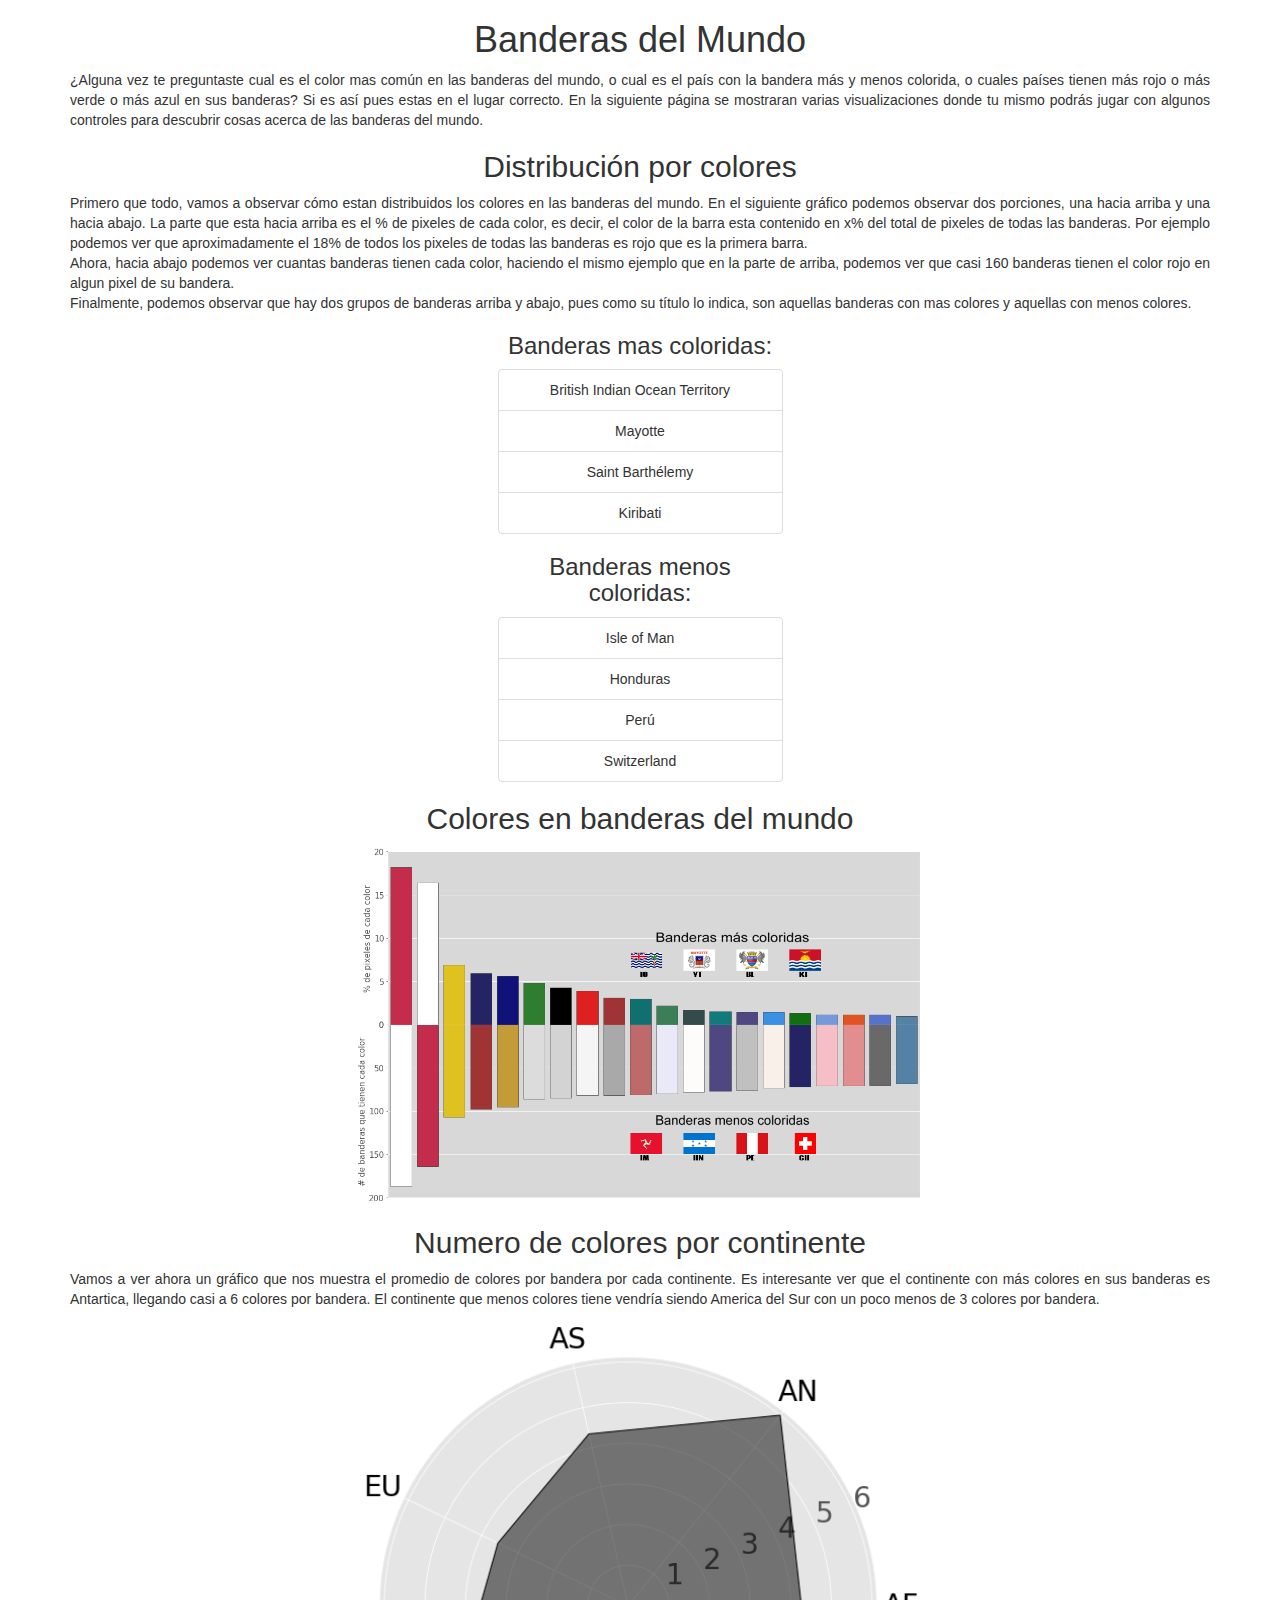
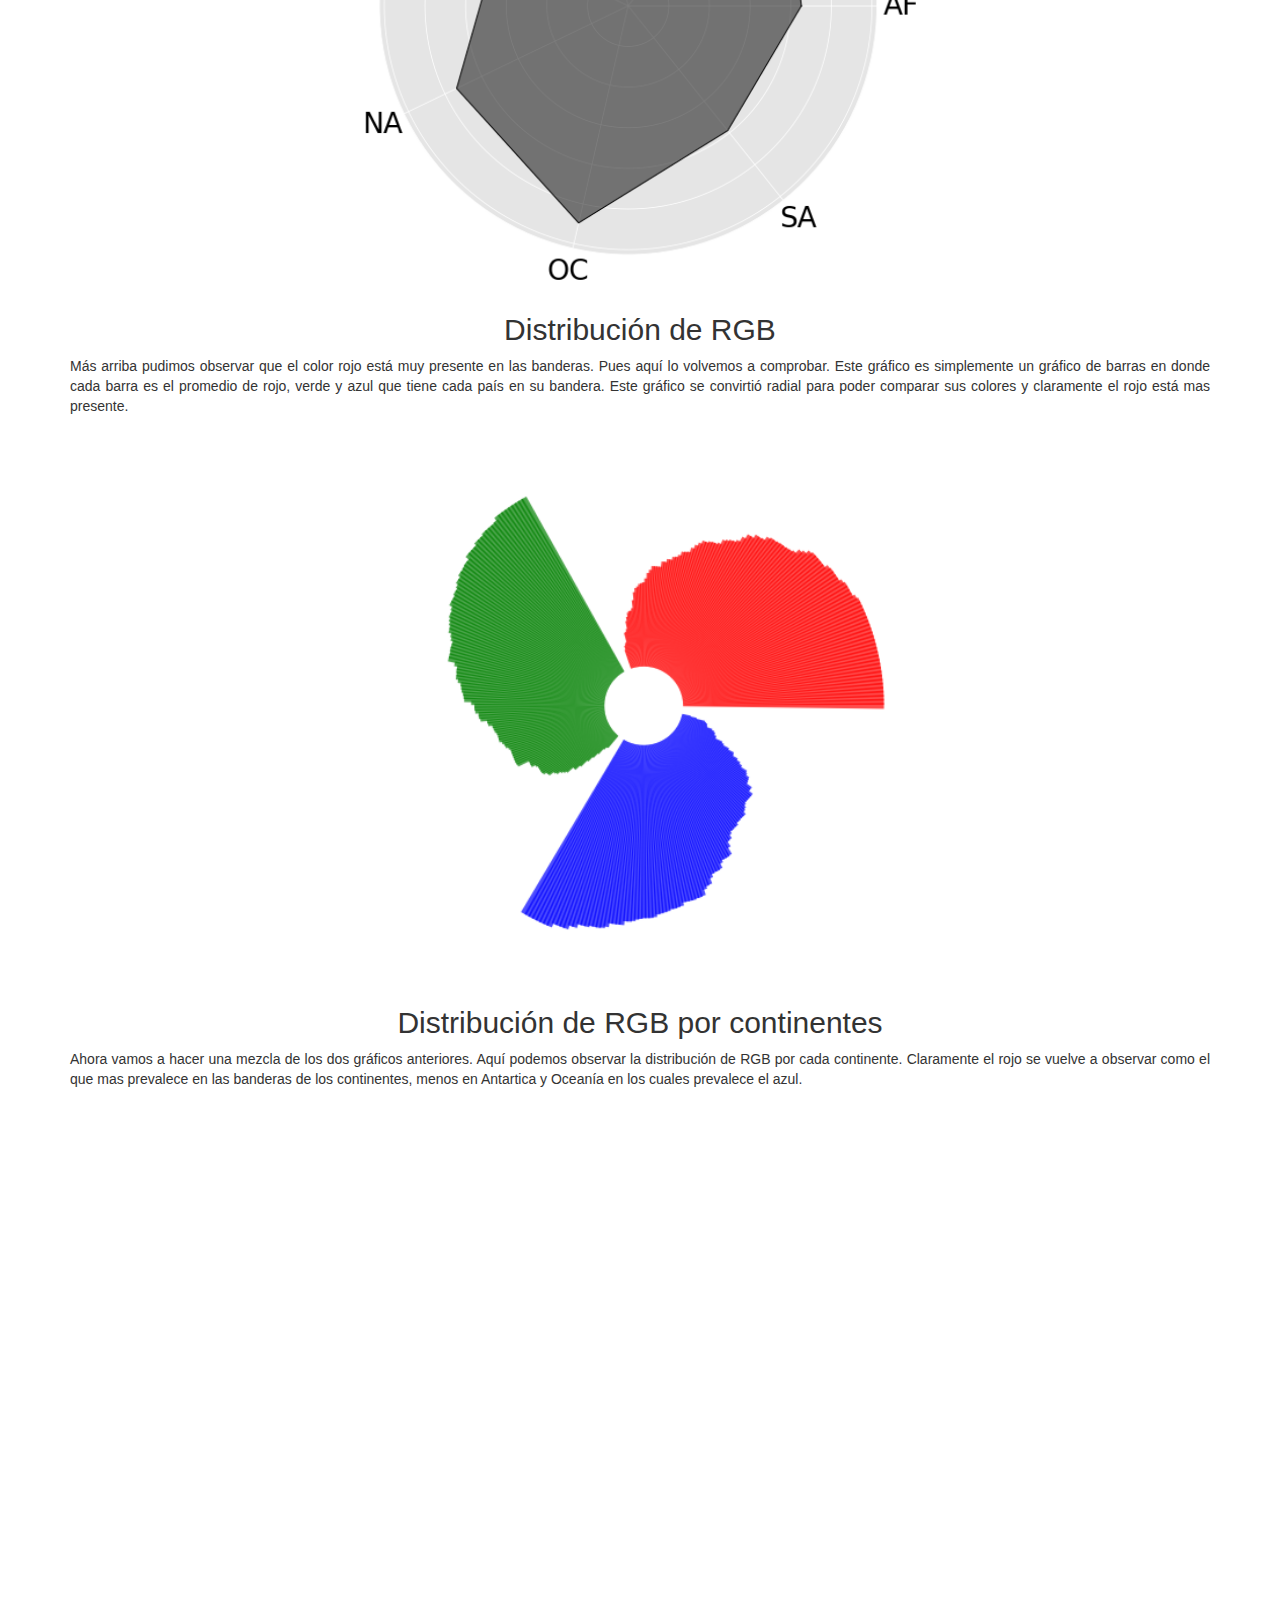
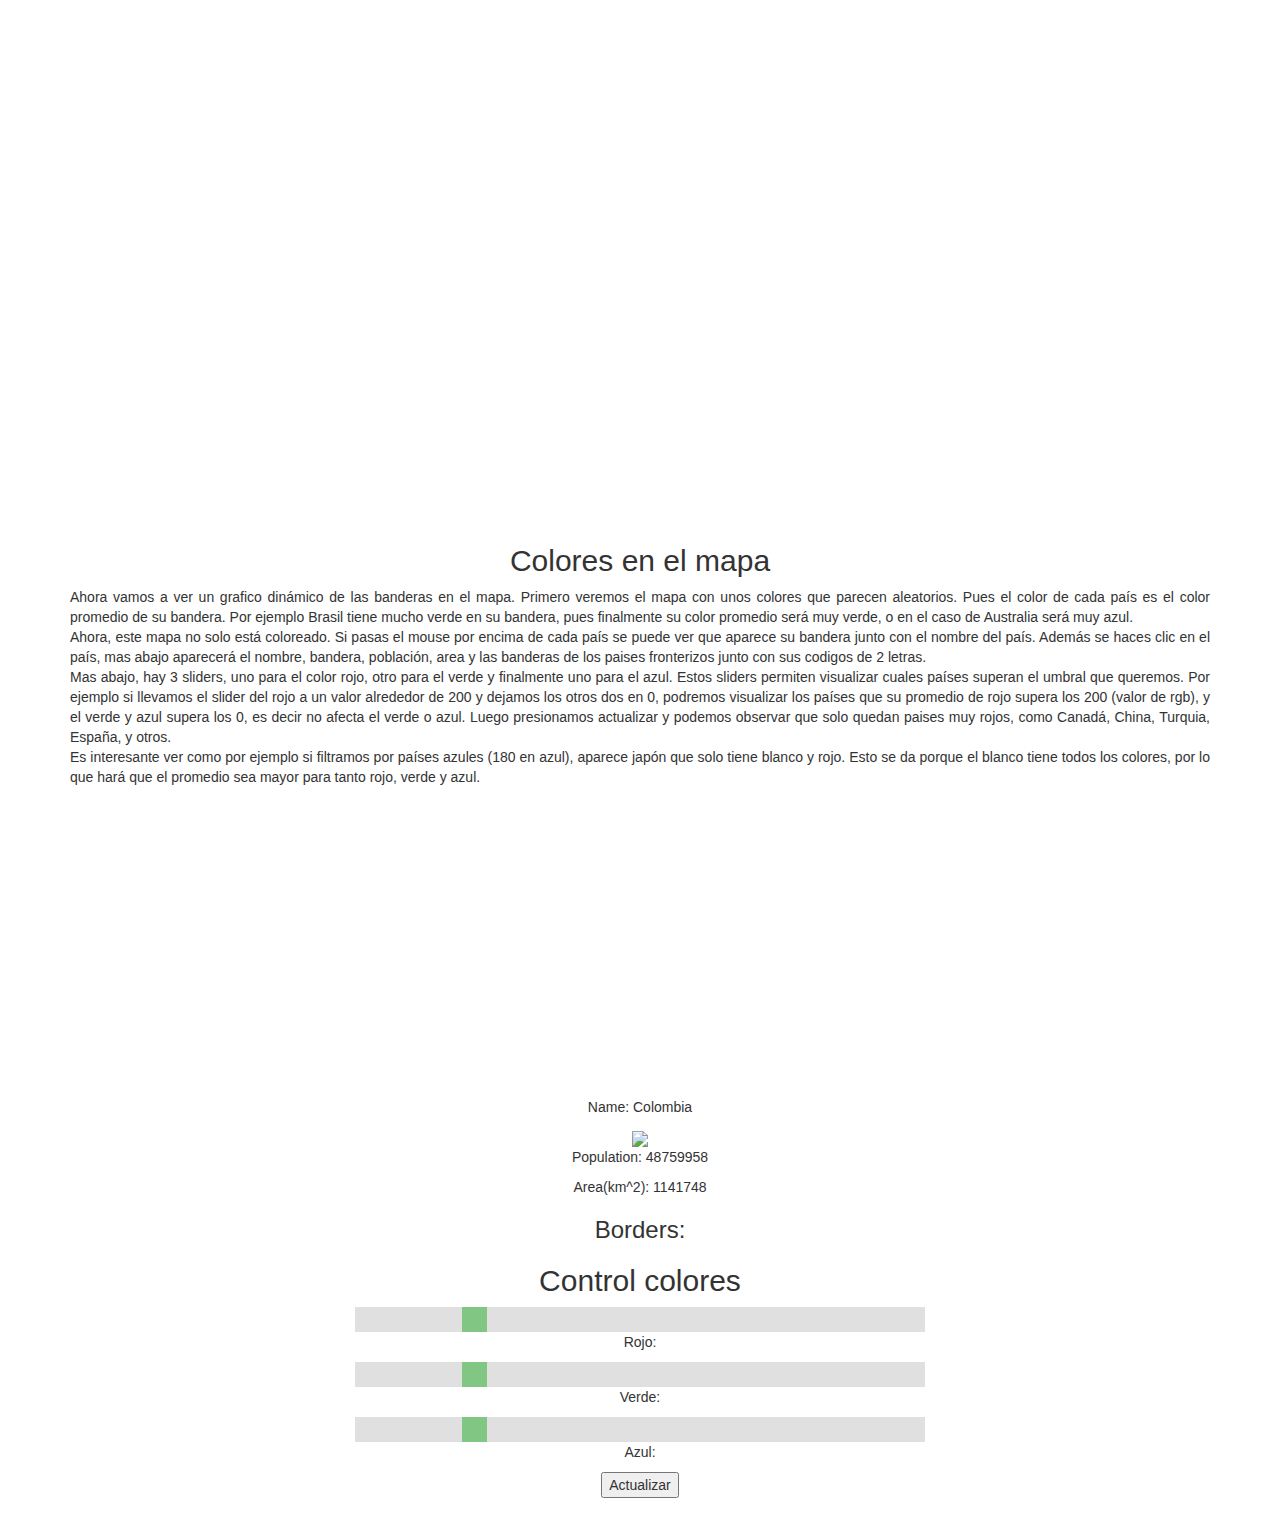
==== index.html @ 8ddcaa74 "prueba" ====
<!DOCTYPE html>
<html>
<head>
    <meta charset="utf-8" />
    <meta http-equiv="X-UA-Compatible" content="IE=edge">
    <title>flags</title>
    <meta name="viewport" content="width=device-width, initial-scale=1">

    <link rel="stylesheet" type="text/css" media="screen" href="css/main.css" />
    <script src="https://cdnjs.cloudflare.com/ajax/libs/Chart.js/2.4.0/Chart.js"></script>
    <script src="https://cdnjs.cloudflare.com/ajax/libs/d3/3.5.3/d3.min.js"></script>
    <script src="https://cdnjs.cloudflare.com/ajax/libs/topojson/1.6.9/topojson.min.js"></script>

    <link rel="stylesheet" href="https://maxcdn.bootstrapcdn.com/bootstrap/3.3.7/css/bootstrap.min.css">
    <script src="https://ajax.googleapis.com/ajax/libs/jquery/3.3.1/jquery.min.js"></script>
    <script src="https://maxcdn.bootstrapcdn.com/bootstrap/3.3.7/js/bootstrap.min.js"></script>

    <script type="text/javascript" src="src/datamaps.world.min.js"></script>
    <script type="text/javascript" src="src/flags_avg.js"></script>
    <script type="text/javascript" src="src/name_alpha2.js"></script>

</head>
<body>
    <div align = "center" class="container">

        <h1>Banderas del Mundo</h1>
        <p align="justify">¿Alguna vez te preguntaste cual es el color mas común en las banderas del mundo, o cual 
            es el país con la bandera más y menos colorida, o cuales países tienen más rojo o más 
            verde o más azul en sus banderas? Si es así pues estas en el lugar correcto. En la 
            siguiente página se mostraran varias visualizaciones donde tu mismo podrás jugar con
            algunos controles para descubrir cosas acerca de las banderas del mundo.
        </p>
        <h2>Distribución por colores</h2>
        <p align="justify">Primero que todo, vamos a observar cómo estan distribuidos los colores
            en las banderas del mundo. En el siguiente gráfico podemos observar dos porciones, una 
            hacia arriba y una hacia abajo. La parte que esta hacia arriba es el % de pixeles de 
            cada color, es decir, el color de la barra esta contenido en x% del total de pixeles de
            todas las banderas. Por ejemplo podemos ver que aproximadamente el 18% de todos los
            pixeles de todas las banderas es rojo que es la primera barra.<br>
            Ahora, hacia abajo podemos ver cuantas banderas tienen cada color, haciendo el mismo 
            ejemplo que en la parte de arriba, podemos ver que casi 160 banderas tienen el color
            rojo en algun pixel de su bandera.
            <br>
            Finalmente, podemos observar que hay dos grupos de banderas arriba y abajo, pues como su
            título lo indica, son aquellas banderas con mas colores y aquellas con menos colores.
        </p>

        <div style="width: 25%; margin-left: auto; margin-right: auto;">
            <h3>Banderas mas coloridas:</h3>
            <ul class="list-group">
                <li class="list-group-item">British Indian Ocean Territory</li>
                <li class="list-group-item"> Mayotte</li>
                <li class="list-group-item">Saint Barthélemy</li>
                <li class="list-group-item">Kiribati</li>
            </ul>  
    
            <h3>Banderas menos coloridas:</h3>
            <ul class="list-group">
                <li class="list-group-item">Isle of Man</li>
                <li class="list-group-item">Honduras</li>
                <li class="list-group-item">Perú</li>
                <li class="list-group-item">Switzerland</li>
            </ul> 
        </div>


        <h2>Colores en banderas del mundo</h2>
        <img src = "img/flags_plot.png"  width=50%><br>

        <h2>Numero de colores por continente</h2>
        <p align="justify">
            Vamos a ver ahora un gráfico que nos muestra el promedio de colores por bandera por
            cada continente. Es interesante ver que el continente con más colores en sus banderas
            es Antartica, llegando casi a 6 colores por bandera. El continente que menos colores
            tiene vendría siendo America del Sur con un poco menos de 3 colores por bandera.
        </p>

        <img src = "img/continent_ncolors.png" width=50%><br>

        <h2>Distribución de RGB</h2>
        <p align="justify">
            Más arriba pudimos observar que el color rojo está muy presente en las banderas. Pues 
            aquí lo volvemos a comprobar. Este gráfico es simplemente un gráfico de barras en donde
            cada barra es el promedio de rojo, verde y azul que tiene cada país en su bandera. Este 
            gráfico se convirtió radial para poder comparar sus colores y claramente el rojo está 
            mas presente.
        </p>

        <img src = "img/rgb_dist.png"  width=50%>

        <h2>Distribución de RGB por continentes</h2>
        <p align="justify">
            Ahora vamos a hacer una mezcla de los dos gráficos anteriores. Aquí podemos observar 
            la distribución de RGB por cada continente. Claramente el rojo se vuelve a observar como
            el que mas prevalece en las banderas de los continentes, menos en Antartica y Oceanía 
            en los cuales prevalece el azul.
        </p>

        <br>


        <div id="figura" style="width:100%;">
                <canvas id="canvas1" width="1000" height="1000"></canvas>
        </div>


        <h2>Colores en el mapa</h2>
        <p align="justify">Ahora vamos a ver un grafico dinámico de las banderas en el mapa.
            Primero veremos el mapa con unos colores que parecen aleatorios. Pues el color de cada
            país es el color promedio de su bandera. Por ejemplo Brasil tiene mucho verde en su 
            bandera, pues finalmente su color promedio será muy verde, o en el caso de Australia 
            será muy azul.<br>
            Ahora, este mapa no solo está coloreado. Si pasas el mouse por encima de cada país se
            puede ver que aparece su bandera junto con el nombre del país. Además se haces clic en
            el país, mas abajo aparecerá el nombre, bandera, población, area y las banderas de los
            paises fronterizos junto con sus codigos de 2 letras.<br>
            Mas abajo, hay 3 sliders, uno para el color rojo, otro para el verde y finalmente uno 
            para el azul. Estos sliders permiten visualizar cuales países superan el umbral que 
            queremos. Por ejemplo si llevamos el slider del rojo a un valor alrededor de 200 y 
            dejamos los otros dos en 0, podremos visualizar los países que su promedio de rojo 
            supera los 200 (valor de rgb), y el verde y azul supera los 0, es decir no afecta el 
            verde o azul. Luego presionamos actualizar y podemos observar que solo quedan paises
            muy rojos, como Canadá, China, Turquia, España, y otros.<br>
            Es interesante ver como por ejemplo si filtramos por países azules (180 en azul), 
            aparece japón que solo tiene blanco y rojo. Esto se da porque el blanco tiene todos los
            colores, por lo que hará que el promedio sea mayor para tanto rojo, verde y azul.
        </p>

        <div id="container" style="position: relative;width: 500px; height: 300px;"></div>
        <p id="p_name">Name: Colombia</p>
        <img id = "bandera" src="https://www.countryflags.io/co/shiny/64.png">
        <p id="pop">Population: 48759958</p>
        <p id="p_ar">Area(km^2): 1141748</p>
        <h3>Borders: </h3>
        <div id="borders"></div>

        <h2>Control colores</h2>
        <div class="slidecontainer">
            <input type="range" min="0" max="255" value="50" class="slider" id="slider_red">
            <p>Rojo: <span id="p_red"></span></p>

            <input type="range" min="0" max="255" value="50" class="slider" id="slider_green">
            <p>Verde: <span id="p_green"></span></p>

            <input type="range" min="0" max="255" value="50" class="slider" id="slider_blue">
            <p>Azul: <span id="p_blue"></span></p>
        </div>
        <button type="button" onclick="update_map()">Actualizar</button>


    </div>




    
    <br>

    <script src="js/main.js"></script>  
</body>
</html>
---- css/main.css ----
.slidecontainer {
    width: 50%;
  }
  
  .slider {
    -webkit-appearance: none;
    width: 100%;
    height: 25px;
    background: #d3d3d3;
    outline: none;
    opacity: 0.7;
    -webkit-transition: .2s;
    transition: opacity .2s;
  }
  
  .slider:hover {
    opacity: 1;
  }
  
  .slider::-webkit-slider-thumb {
    -webkit-appearance: none;
    appearance: none;
    width: 25px;
    height: 25px;
    background: #4CAF50;
    cursor: pointer;
  }
  
  .slider::-moz-range-thumb {
    width: 25px;
    height: 25px;
    background: #4CAF50;
    cursor: pointer;
  }
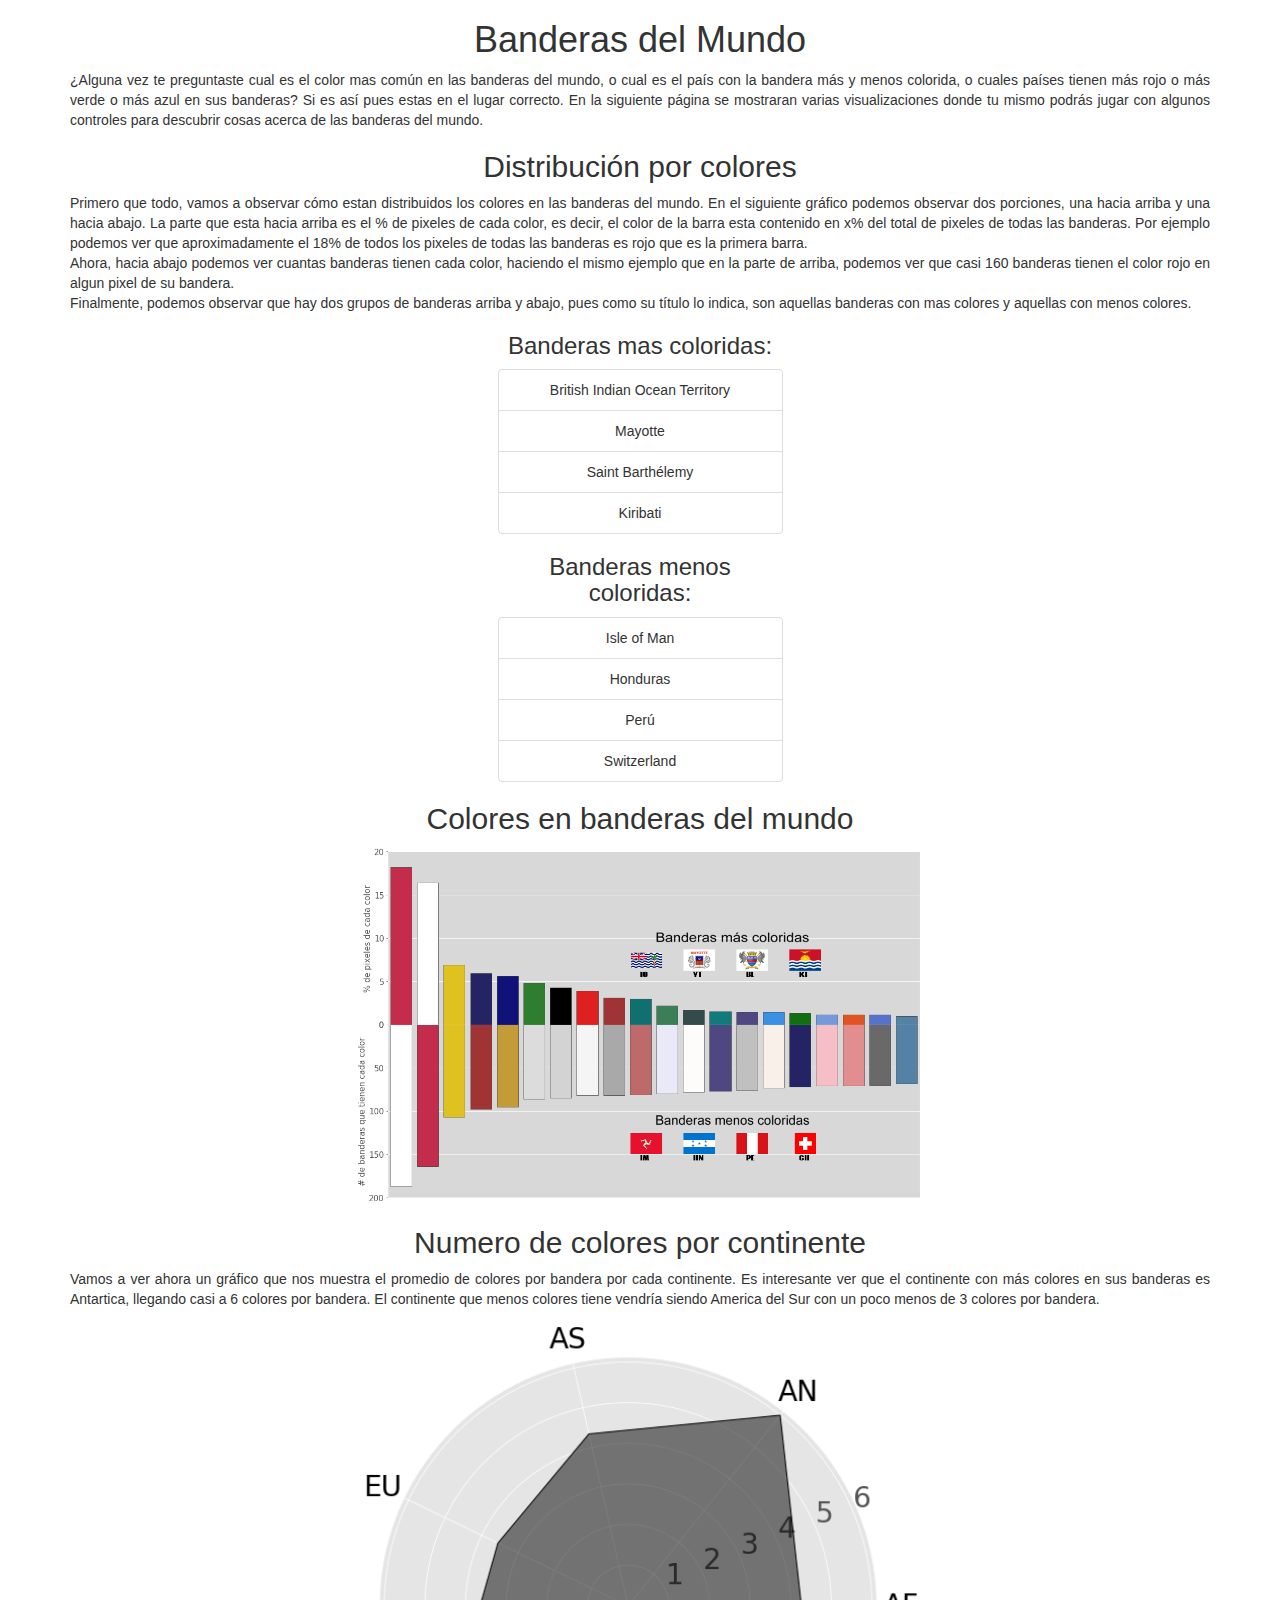
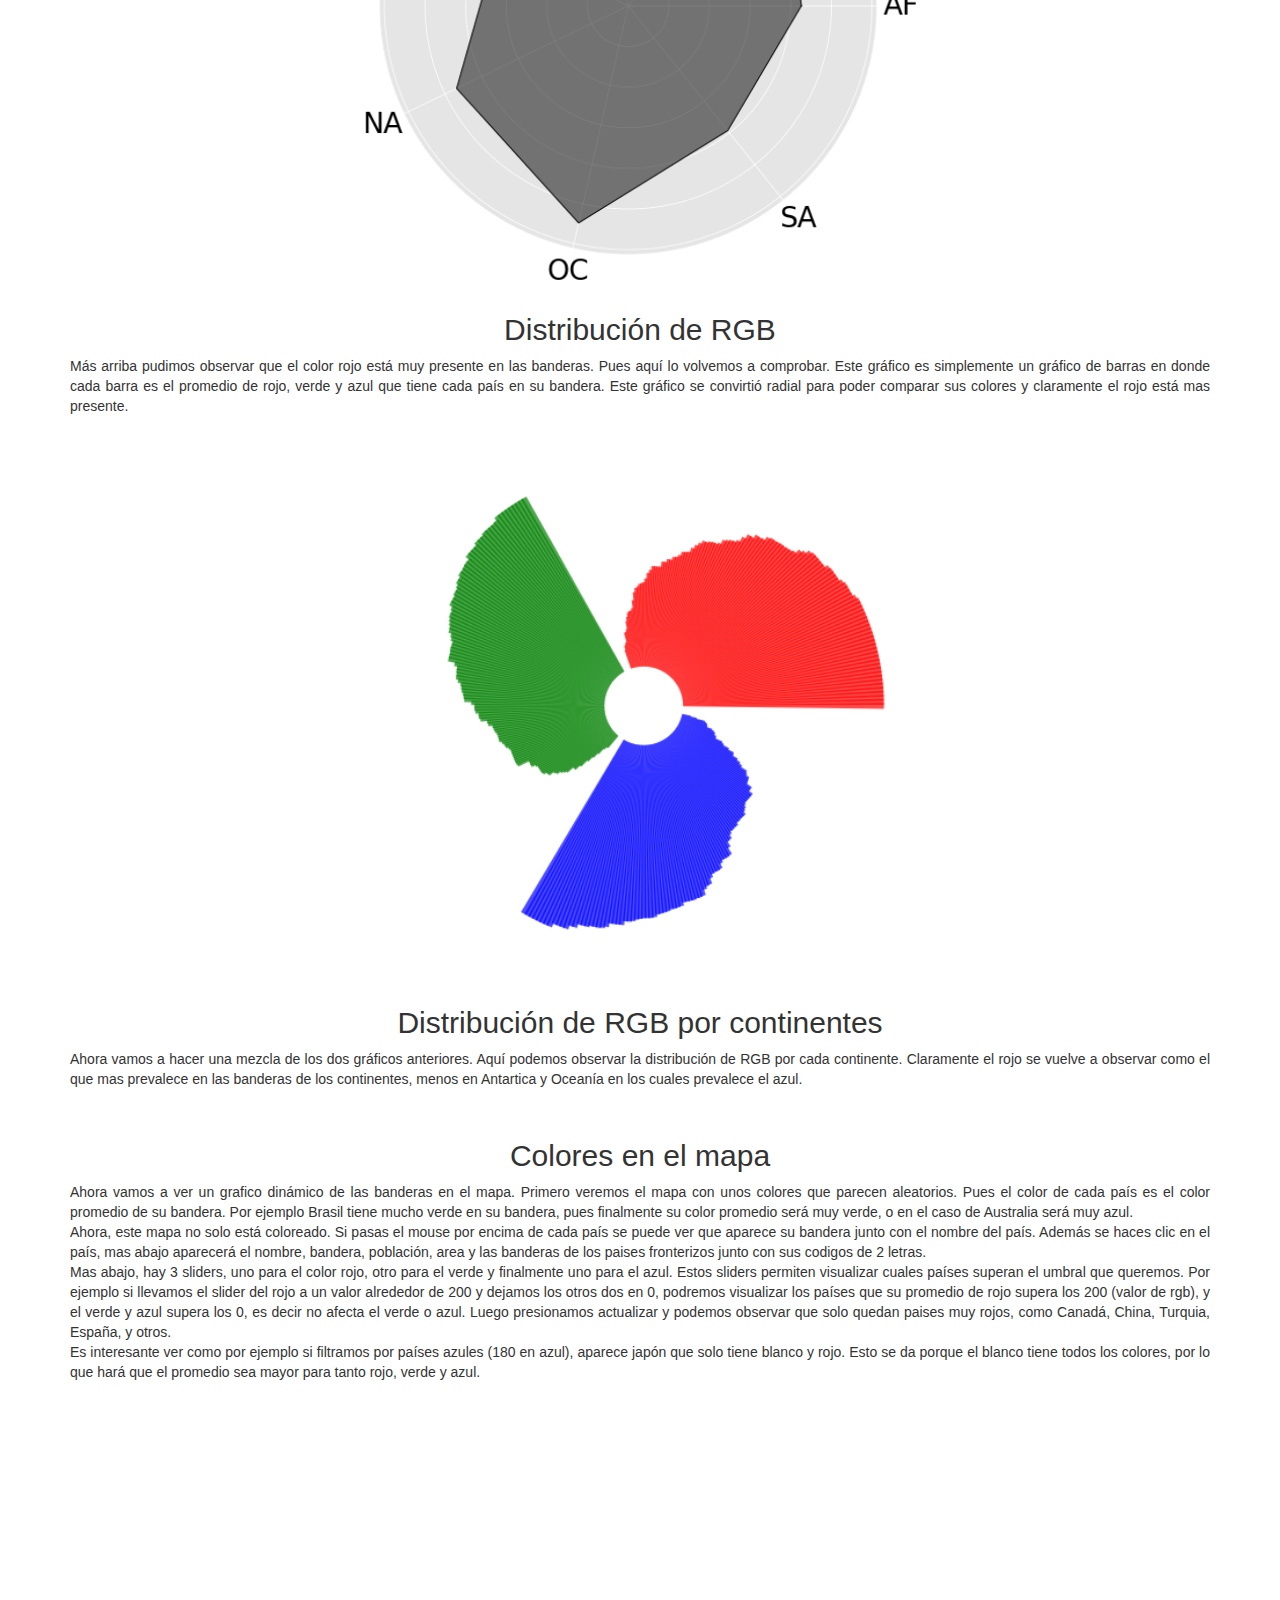
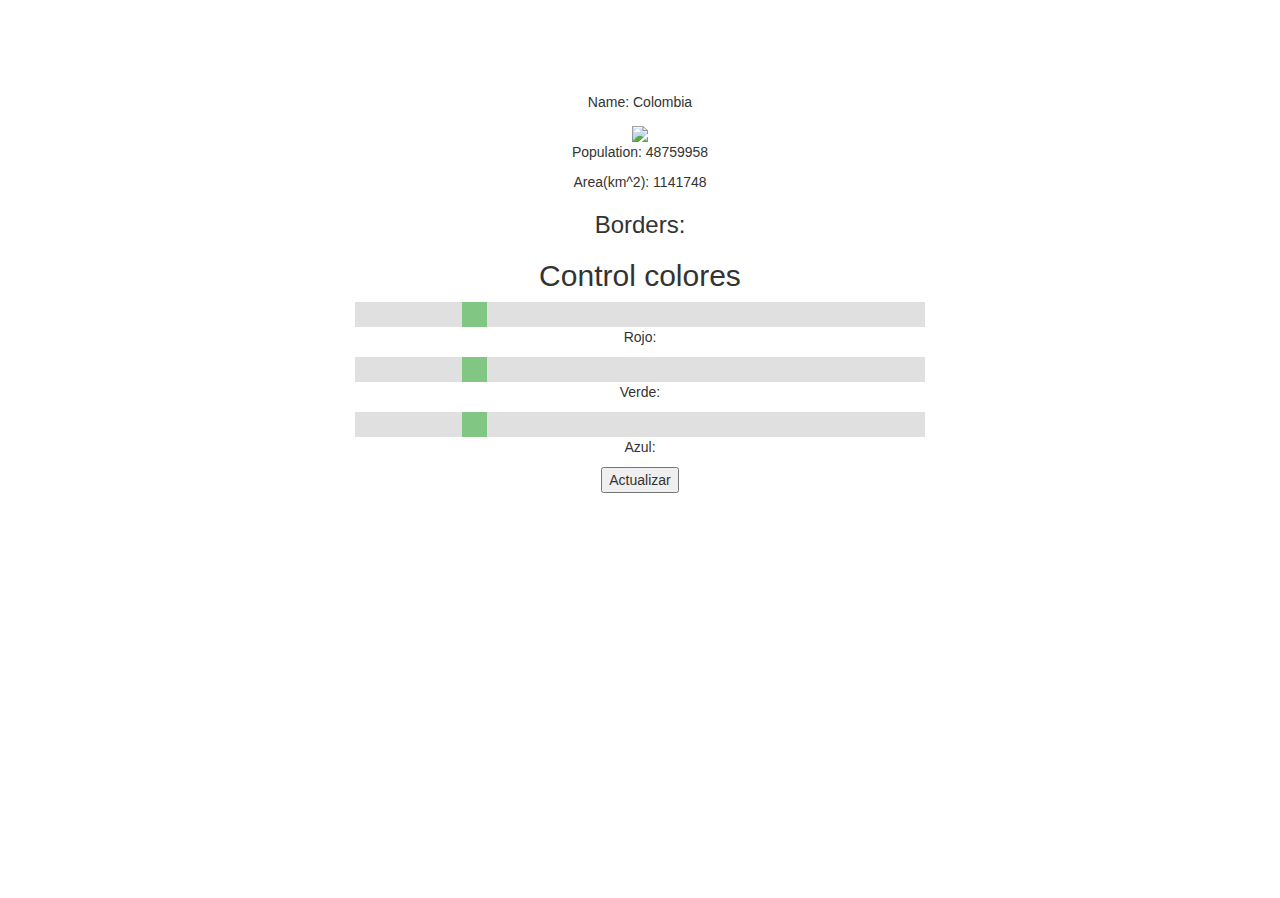
==== commit c5d7feb4: "prueba" ====
--- a/index.html
+++ b/index.html
@@ -99,9 +99,7 @@
         <br>
 
 
-        <div id="figura" style="width:100%;">
-                <canvas id="canvas1" width="1000" height="1000"></canvas>
-        </div>
+
 
 
         <h2>Colores en el mapa</h2>
@@ -151,10 +149,12 @@
     </div>
 
 
-
+    <div id='figure' style="width:70%;">
+            <canvas id="canvas1" width="400" height="400"></canvas>
+    </div>
 
     
-    <br>
+
 
     <script src="js/main.js"></script>  
 </body>
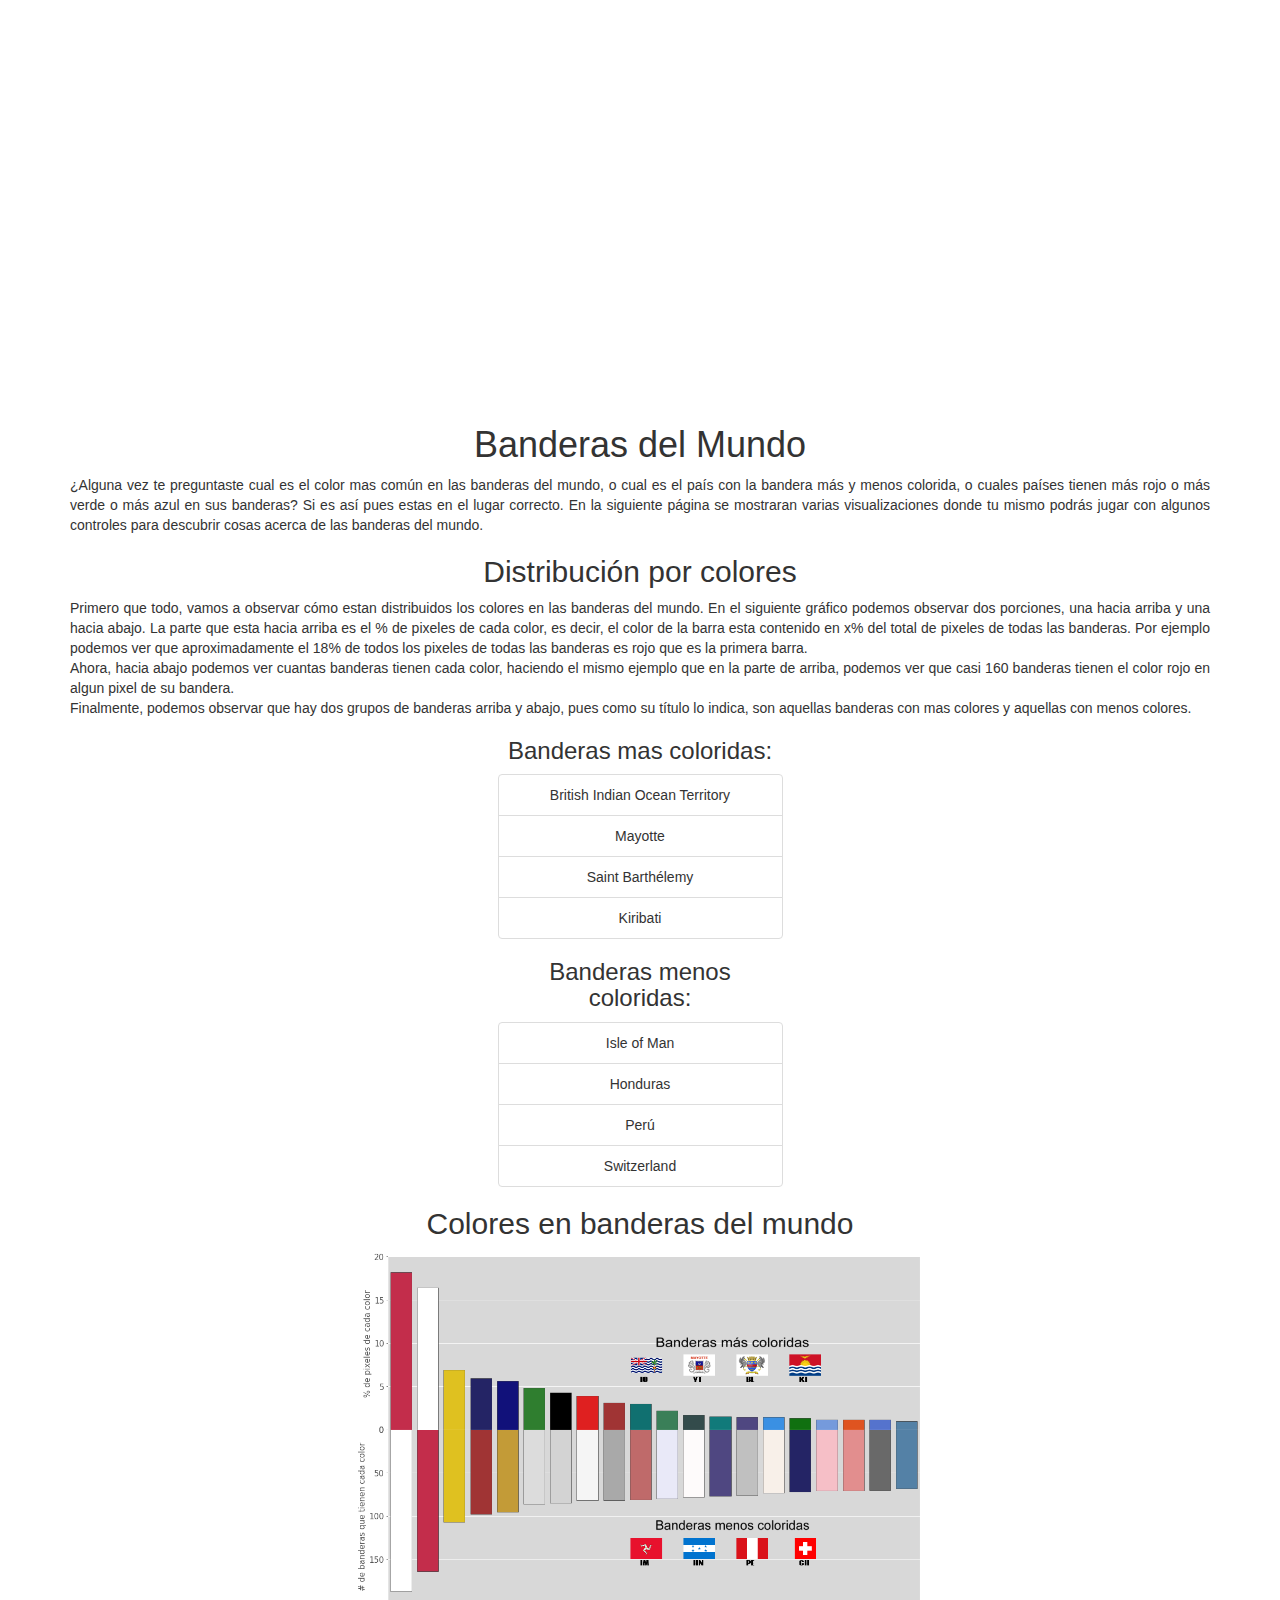
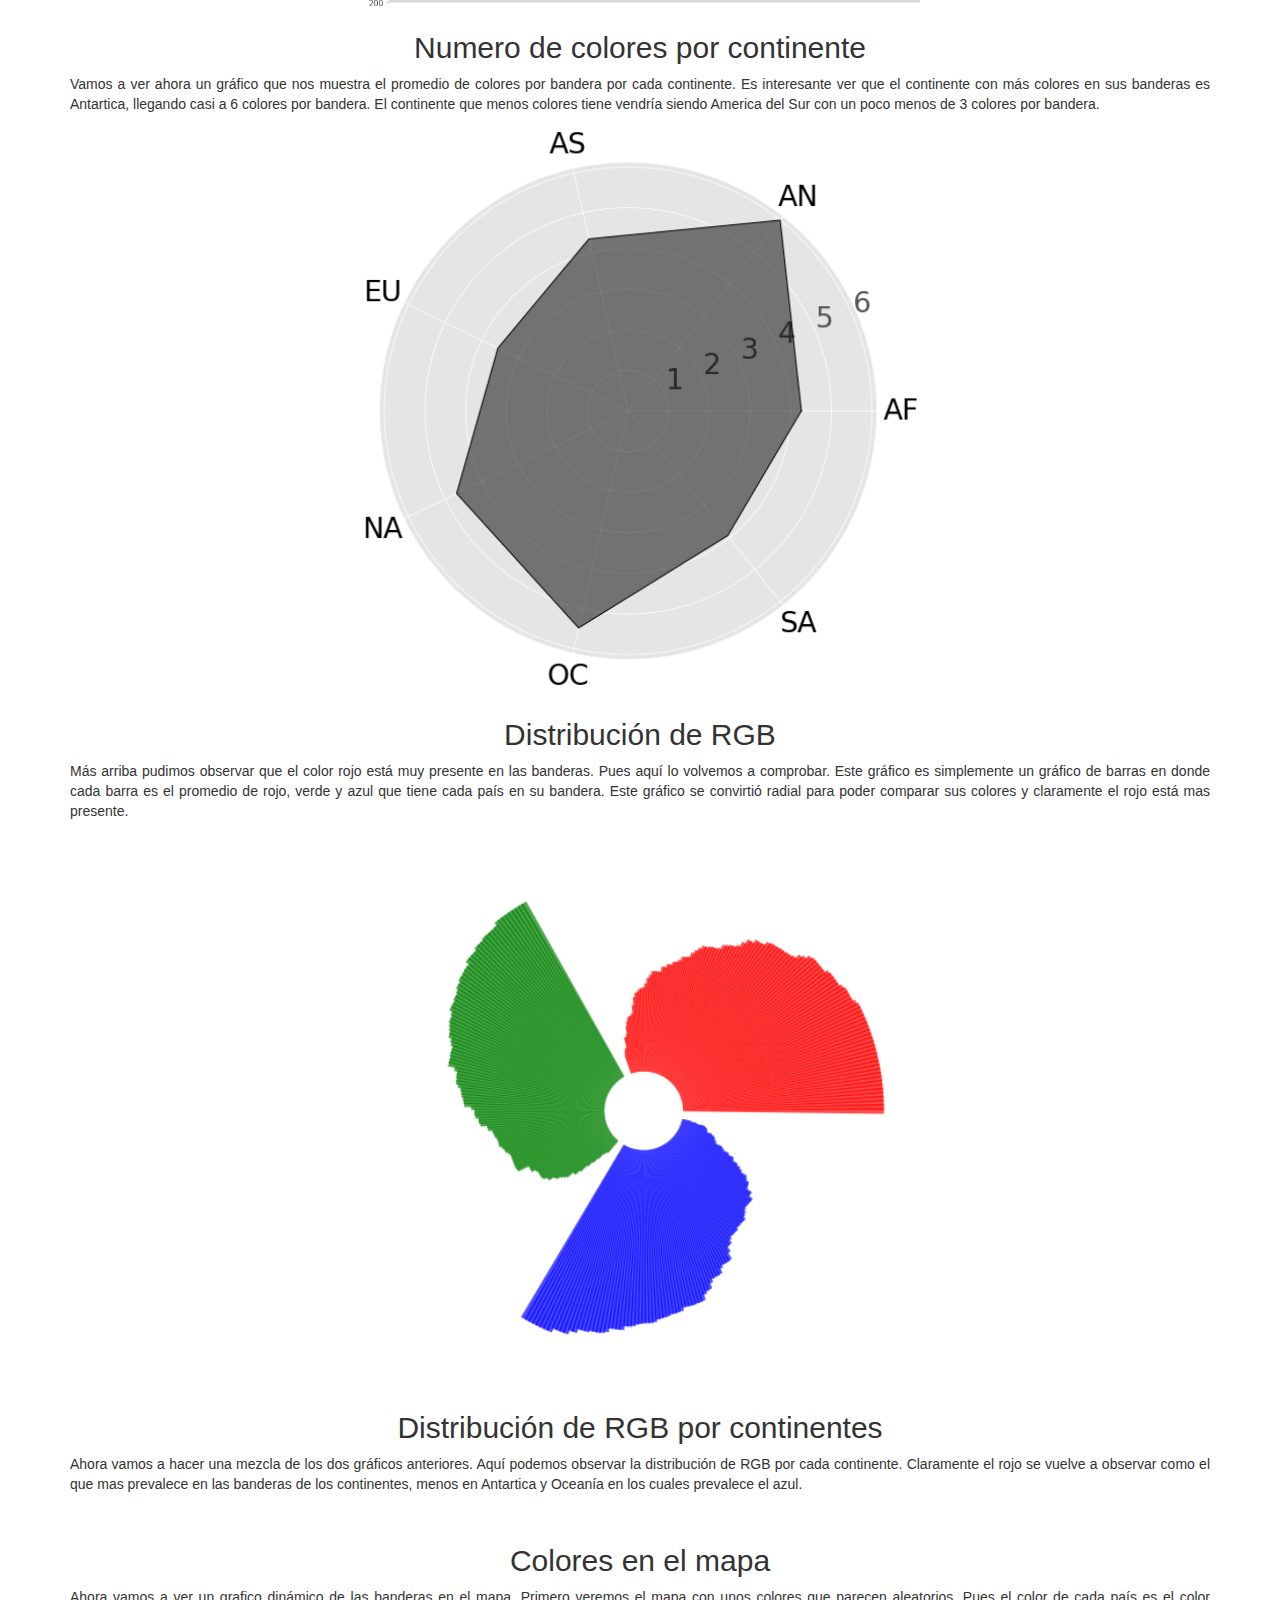
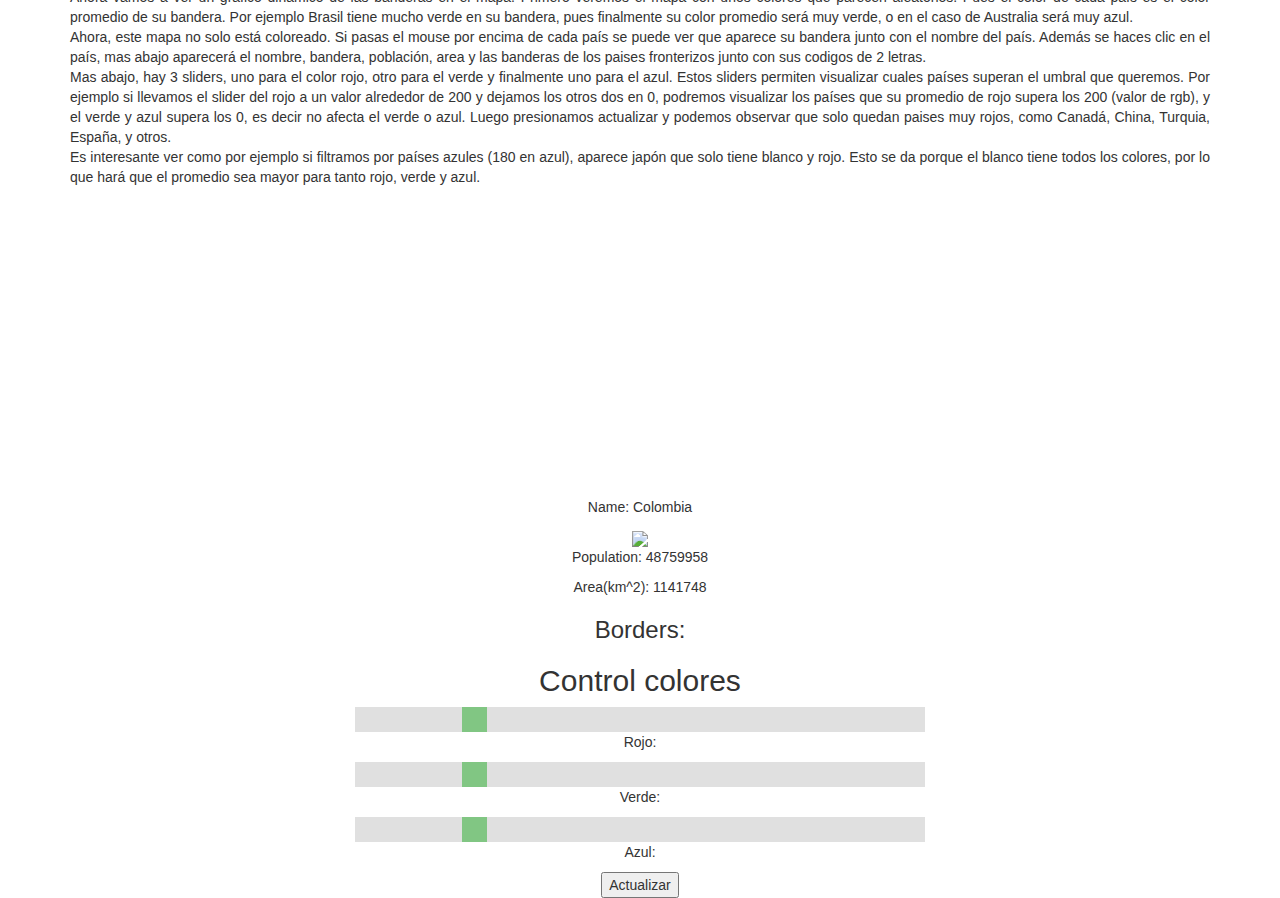
==== commit f3d0b2bd: "prueba" ====
--- a/index.html
+++ b/index.html
@@ -21,6 +21,11 @@
 
 </head>
 <body>
+
+    <div id='figure' style="width:70%;">
+            <canvas id="canvas1" width="400" height="400"></canvas>
+    </div>
+
     <div align = "center" class="container">
 
         <h1>Banderas del Mundo</h1>
@@ -149,9 +154,7 @@
     </div>
 
 
-    <div id='figure' style="width:70%;">
-            <canvas id="canvas1" width="400" height="400"></canvas>
-    </div>
+
 
     
 
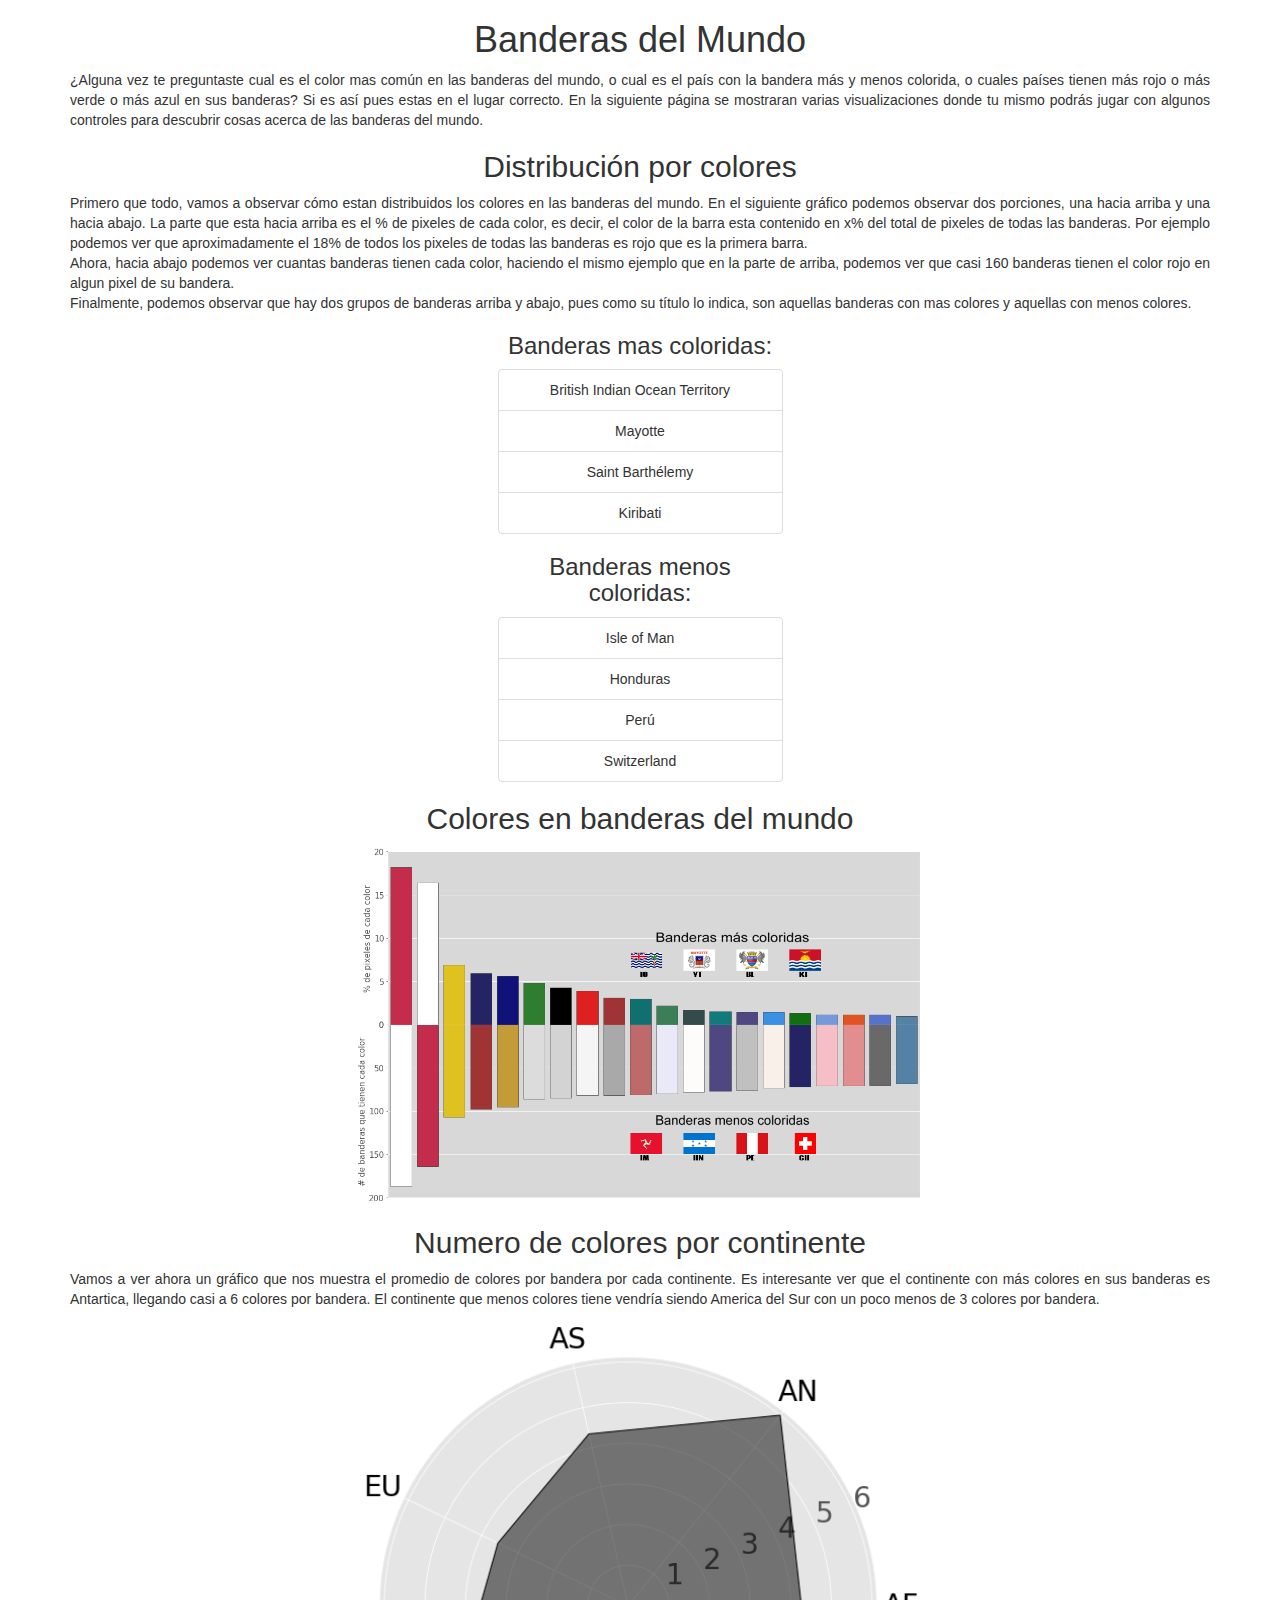
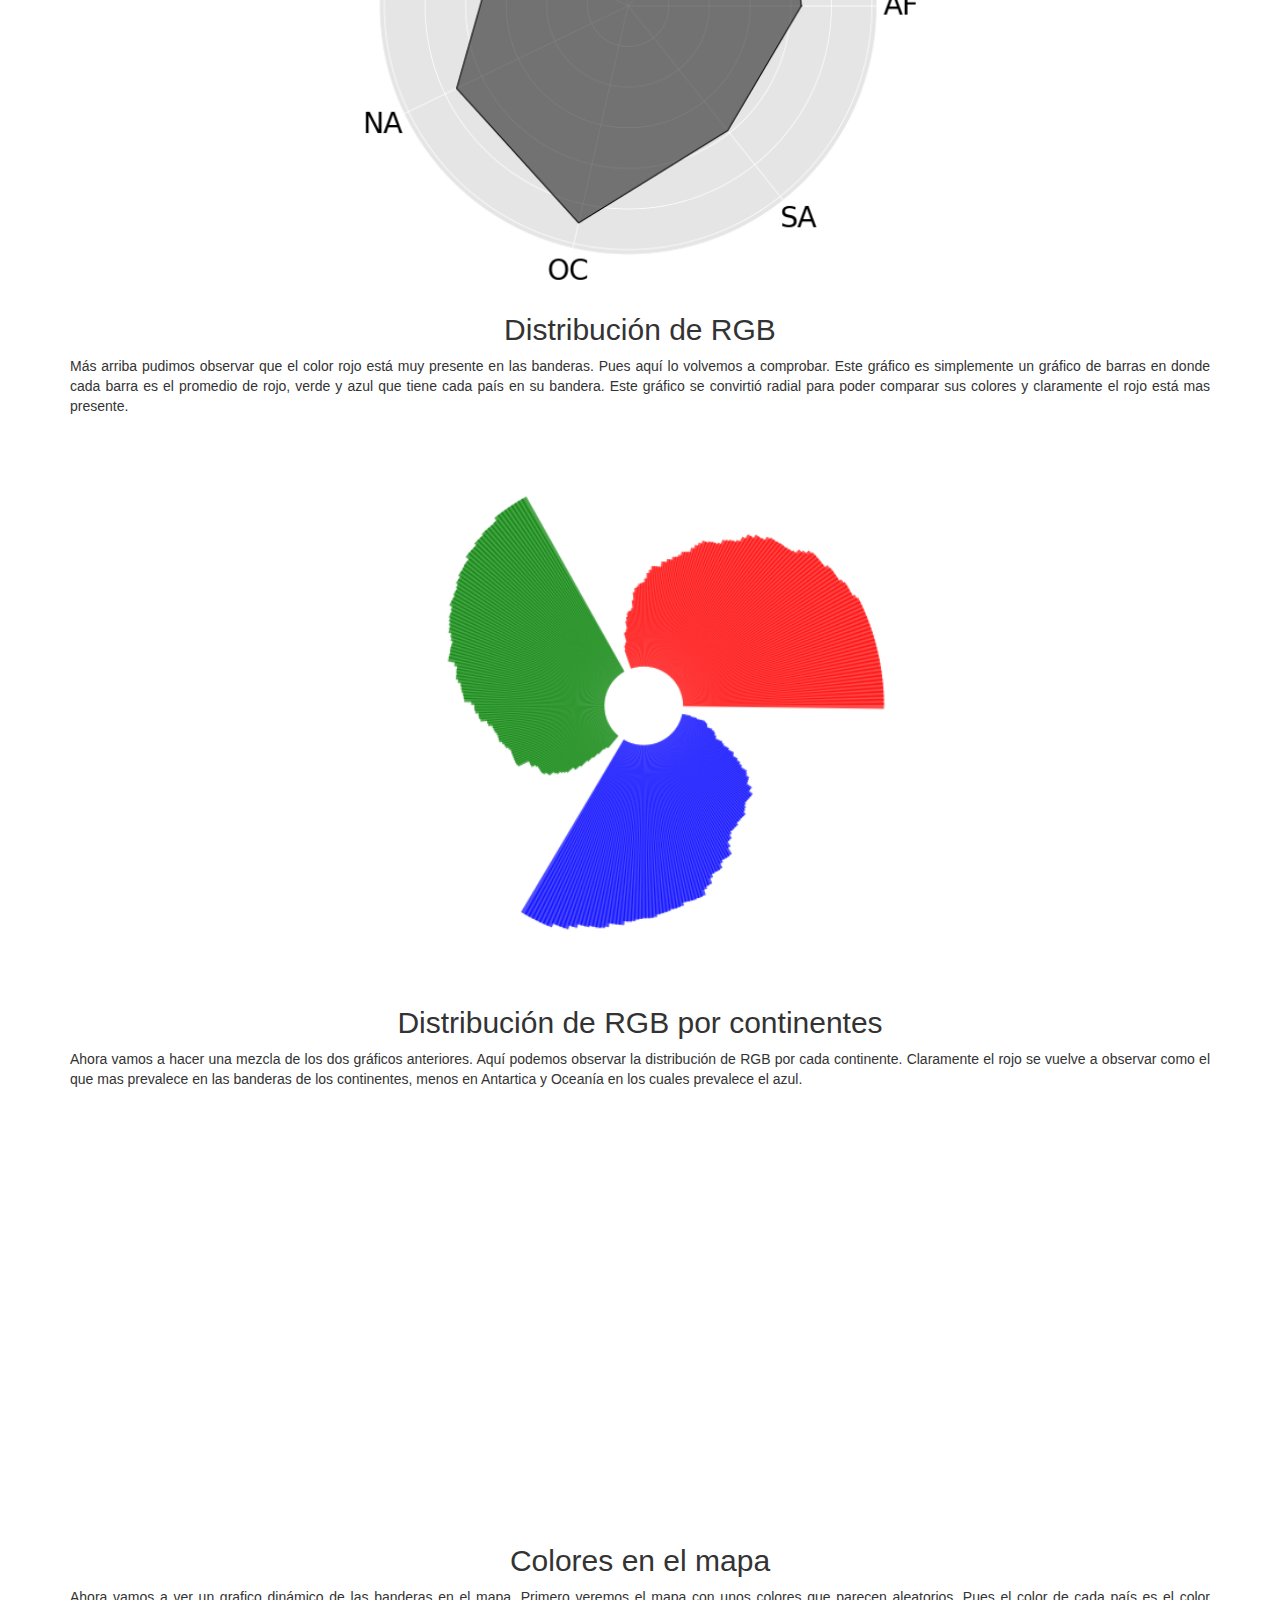
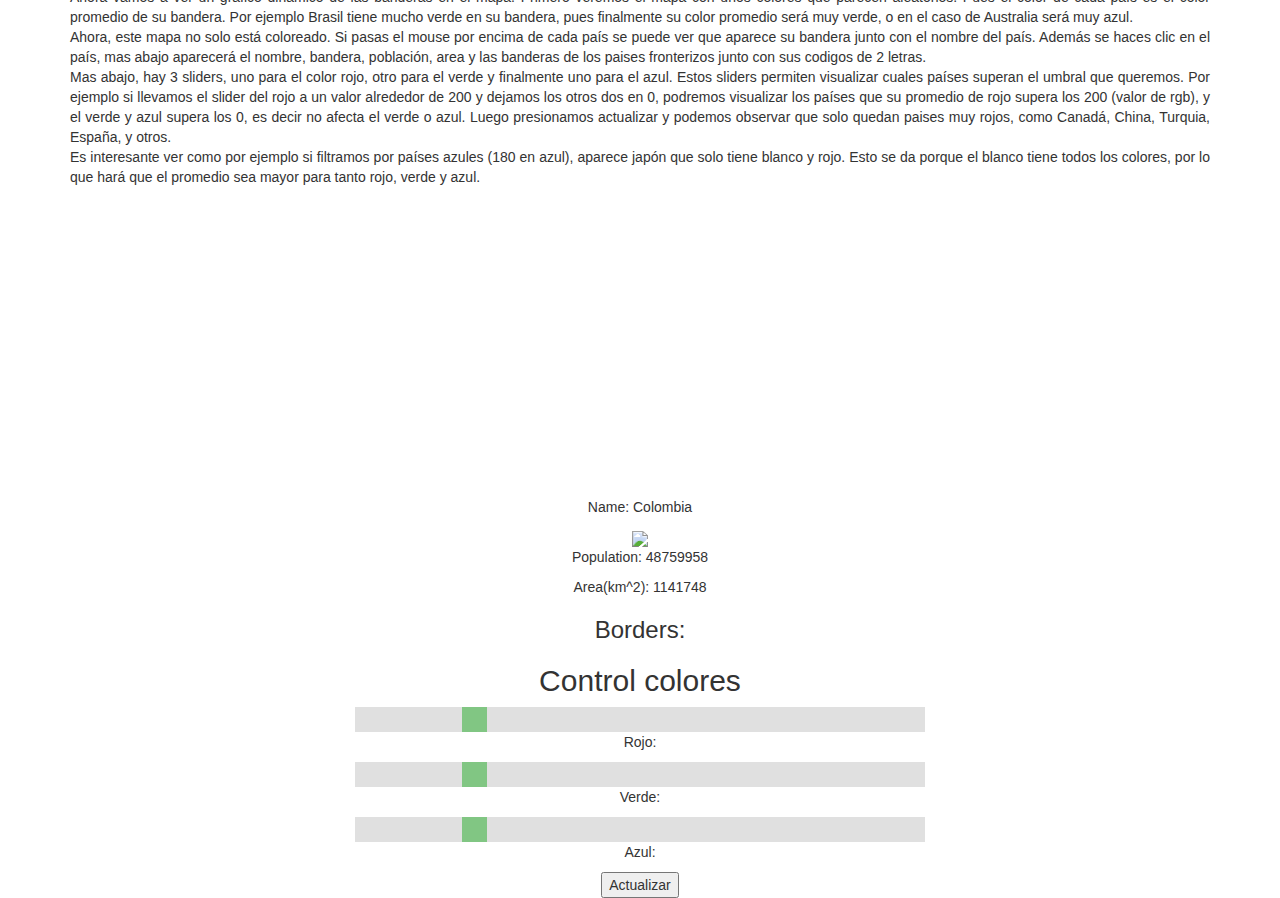
==== commit 3acbf48a: "prueba" ====
--- a/index.html
+++ b/index.html
@@ -4,13 +4,14 @@
     <meta charset="utf-8" />
     <meta http-equiv="X-UA-Compatible" content="IE=edge">
     <title>flags</title>
-    <meta name="viewport" content="width=device-width, initial-scale=1">
 
     <link rel="stylesheet" type="text/css" media="screen" href="css/main.css" />
-    <script src="https://cdnjs.cloudflare.com/ajax/libs/Chart.js/2.4.0/Chart.js"></script>
+
     <script src="https://cdnjs.cloudflare.com/ajax/libs/d3/3.5.3/d3.min.js"></script>
     <script src="https://cdnjs.cloudflare.com/ajax/libs/topojson/1.6.9/topojson.min.js"></script>
 
+    <script src="https://cdnjs.cloudflare.com/ajax/libs/Chart.js/2.4.0/Chart.js"></script>
+    <script src="https://ajax.googleapis.com/ajax/libs/jquery/3.3.1/jquery.min.js"></script>
     <link rel="stylesheet" href="https://maxcdn.bootstrapcdn.com/bootstrap/3.3.7/css/bootstrap.min.css">
     <script src="https://ajax.googleapis.com/ajax/libs/jquery/3.3.1/jquery.min.js"></script>
     <script src="https://maxcdn.bootstrapcdn.com/bootstrap/3.3.7/js/bootstrap.min.js"></script>
@@ -22,9 +23,7 @@
 </head>
 <body>
 
-    <div id='figure' style="width:70%;">
-            <canvas id="canvas1" width="400" height="400"></canvas>
-    </div>
+
 
     <div align = "center" class="container">
 
@@ -102,7 +101,10 @@
         </p>
 
         <br>
-
+        
+        <div id='figure' style="width:70%;">
+                <canvas id="canvas1" width="400" height="400"></canvas>
+        </div>
 
 
 
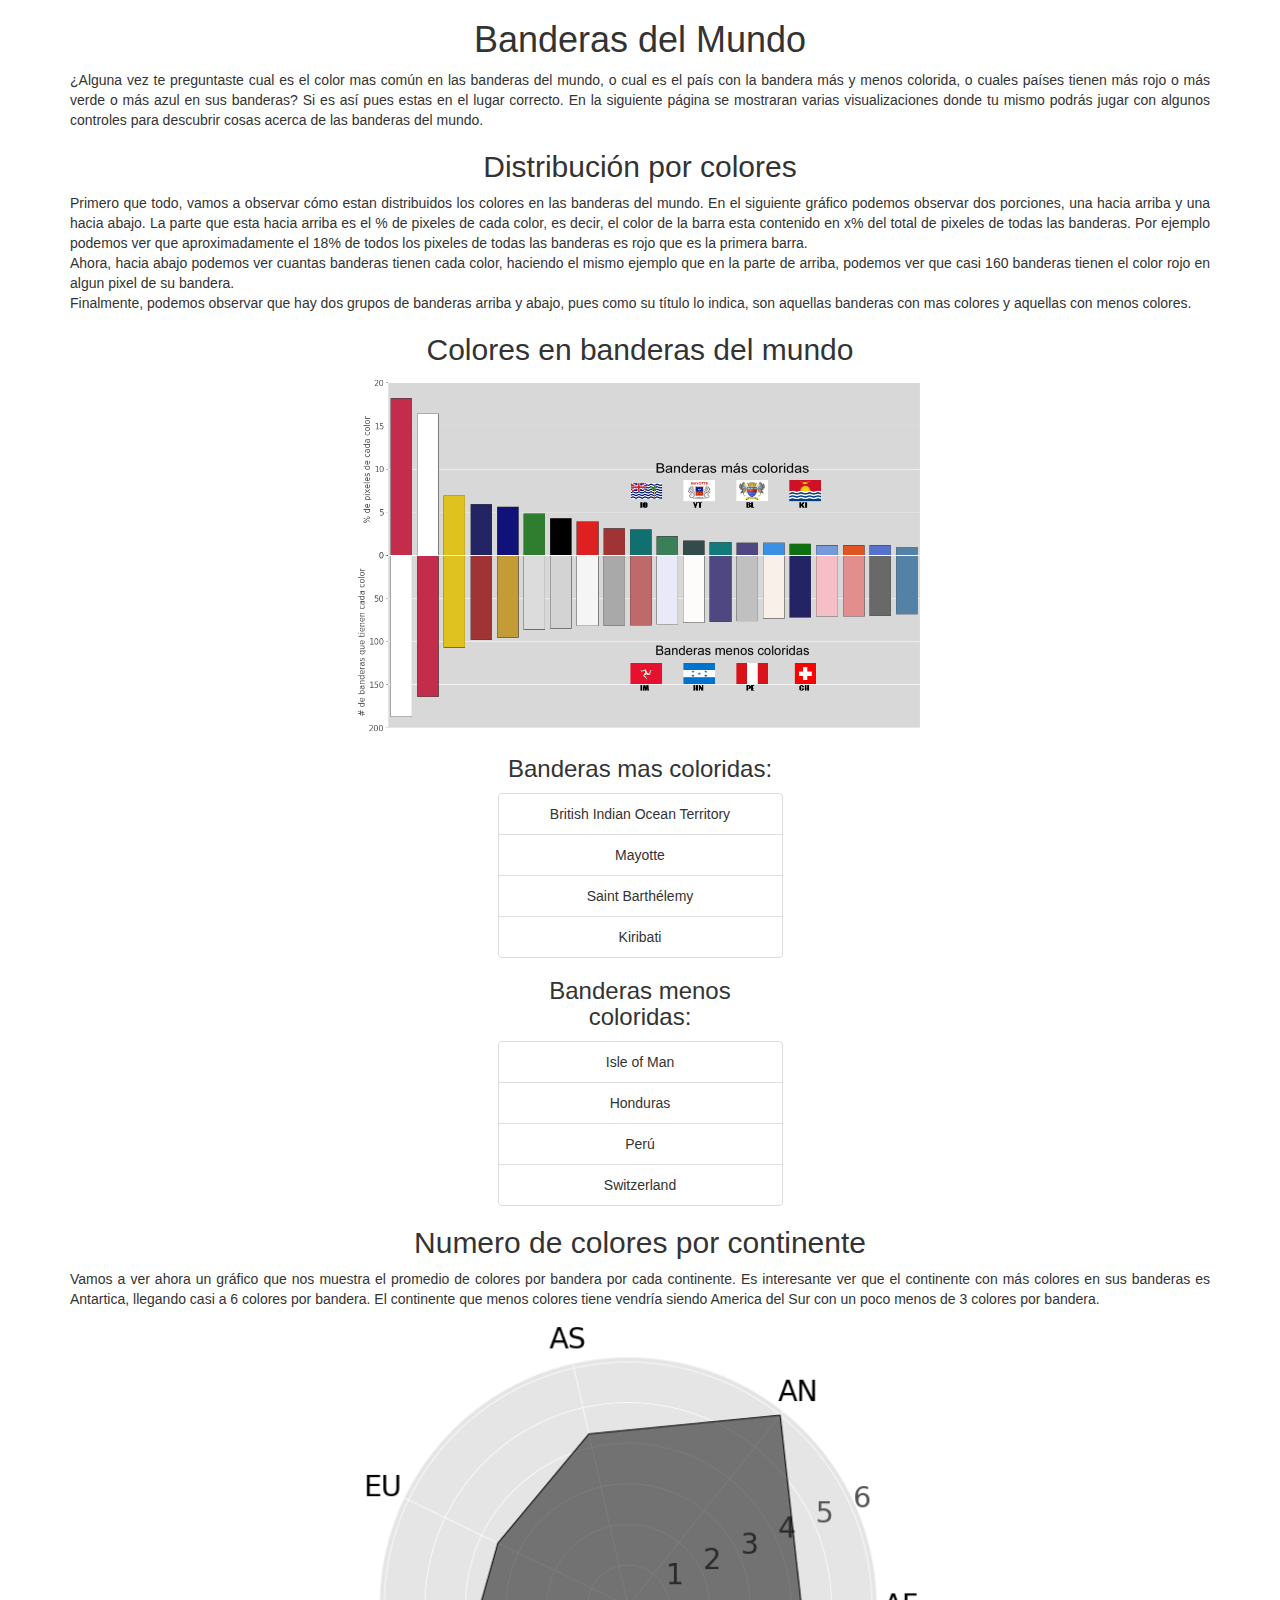
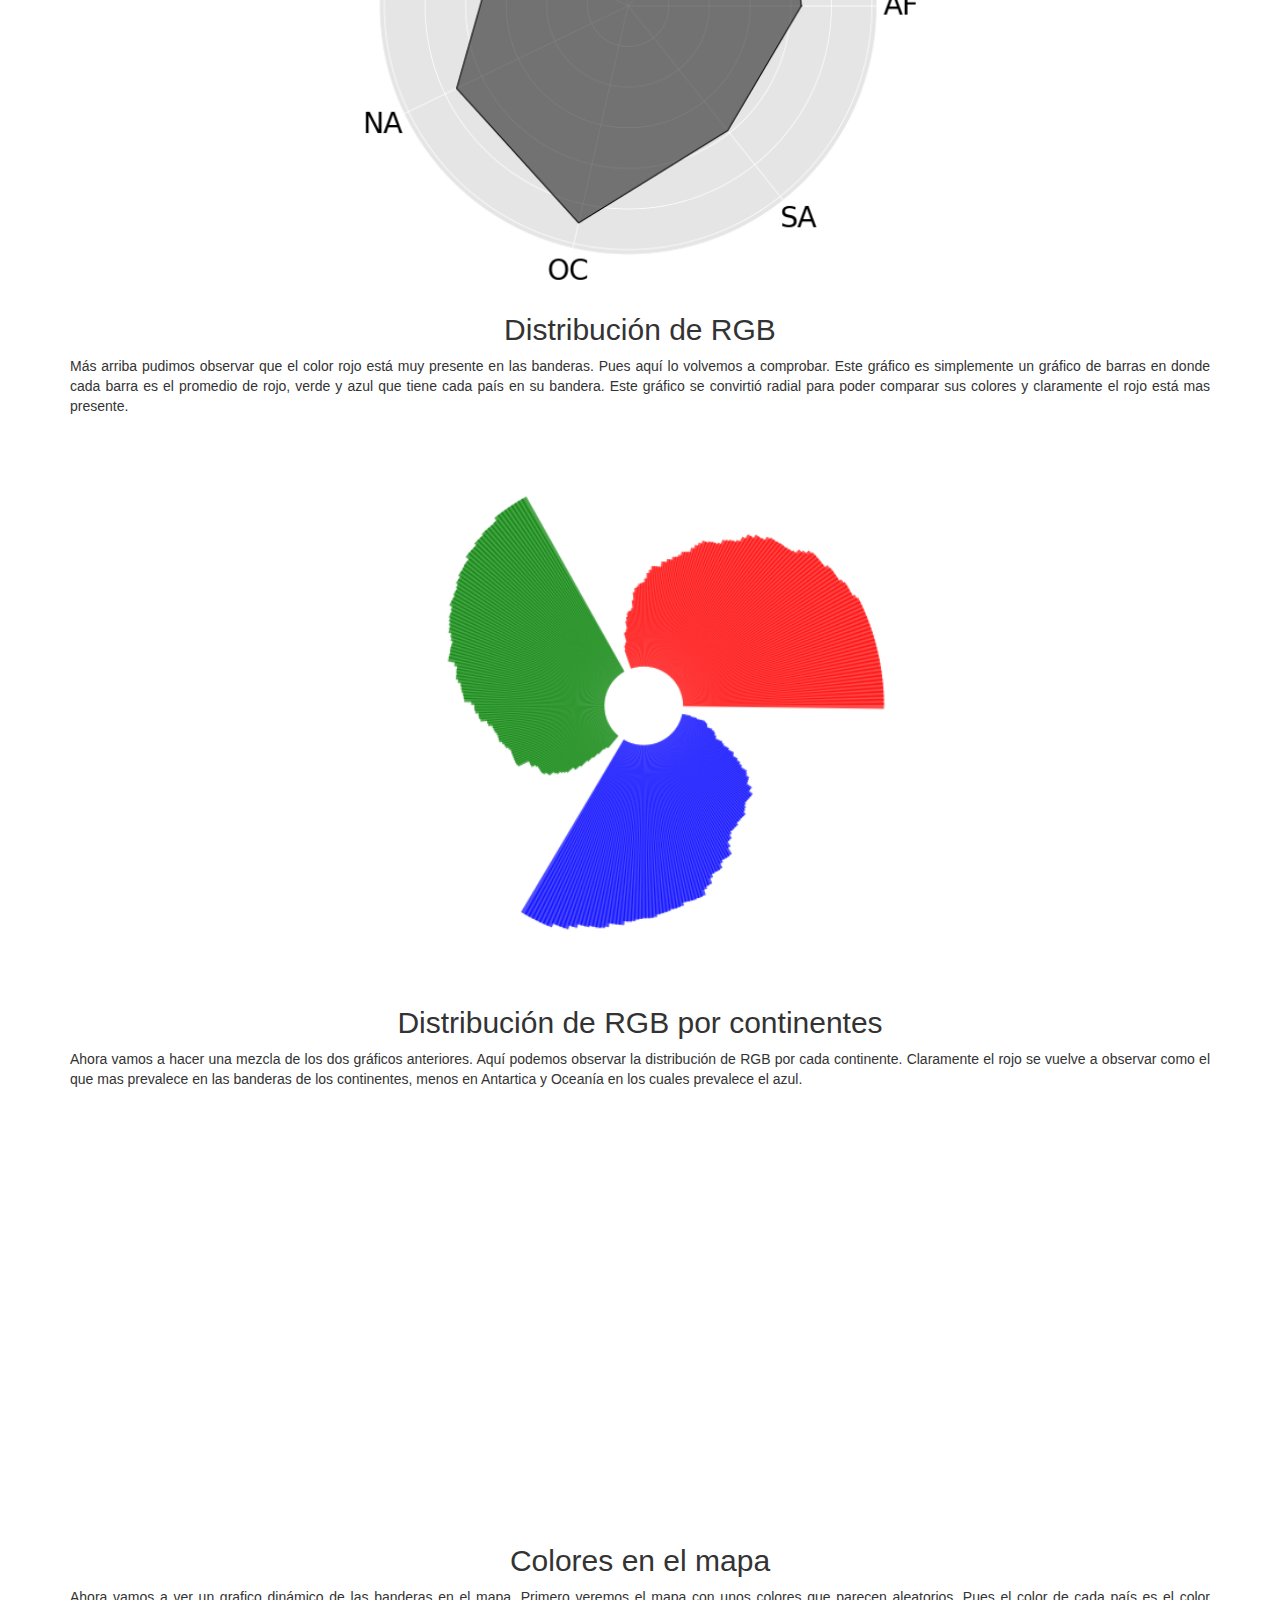
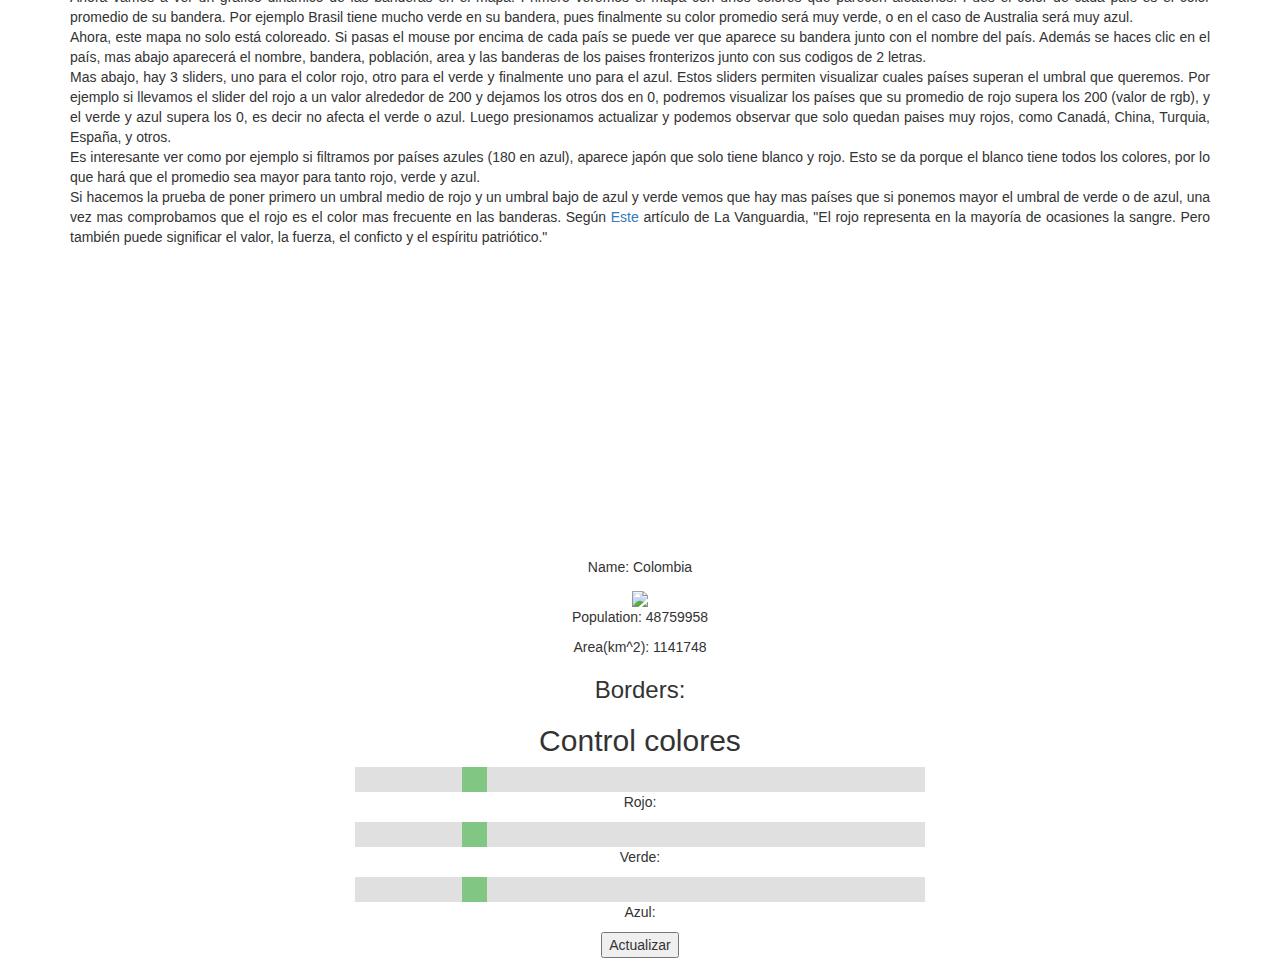
==== commit fcae2df4: "final details" ====
--- a/index.html
+++ b/index.html
@@ -28,11 +28,11 @@
     <div align = "center" class="container">
 
         <h1>Banderas del Mundo</h1>
-        <p align="justify">¿Alguna vez te preguntaste cual es el color mas común en las banderas del mundo, o cual 
-            es el país con la bandera más y menos colorida, o cuales países tienen más rojo o más 
-            verde o más azul en sus banderas? Si es así pues estas en el lugar correcto. En la 
-            siguiente página se mostraran varias visualizaciones donde tu mismo podrás jugar con
-            algunos controles para descubrir cosas acerca de las banderas del mundo.
+        <p align="justify">¿Alguna vez te preguntaste cual es el color mas común en las banderas 
+            del mundo, o cual es el país con la bandera más y menos colorida, o cuales países tienen
+            más rojo o más verde o más azul en sus banderas? Si es así pues estas en el lugar 
+            correcto. En la siguiente página se mostraran varias visualizaciones donde tu mismo 
+            podrás jugar con algunos controles para descubrir cosas acerca de las banderas del mundo.
         </p>
         <h2>Distribución por colores</h2>
         <p align="justify">Primero que todo, vamos a observar cómo estan distribuidos los colores
@@ -49,27 +49,27 @@
             título lo indica, son aquellas banderas con mas colores y aquellas con menos colores.
         </p>
 
-        <div style="width: 25%; margin-left: auto; margin-right: auto;">
-            <h3>Banderas mas coloridas:</h3>
-            <ul class="list-group">
-                <li class="list-group-item">British Indian Ocean Territory</li>
-                <li class="list-group-item"> Mayotte</li>
-                <li class="list-group-item">Saint Barthélemy</li>
-                <li class="list-group-item">Kiribati</li>
-            </ul>  
-    
-            <h3>Banderas menos coloridas:</h3>
-            <ul class="list-group">
-                <li class="list-group-item">Isle of Man</li>
-                <li class="list-group-item">Honduras</li>
-                <li class="list-group-item">Perú</li>
-                <li class="list-group-item">Switzerland</li>
-            </ul> 
-        </div>
-
 
         <h2>Colores en banderas del mundo</h2>
         <img src = "img/flags_plot.png"  width=50%><br>
+        
+        <div style="width: 25%; margin-left: auto; margin-right: auto;">
+                <h3>Banderas mas coloridas:</h3>
+                <ul class="list-group">
+                    <li class="list-group-item">British Indian Ocean Territory</li>
+                    <li class="list-group-item"> Mayotte</li>
+                    <li class="list-group-item">Saint Barthélemy</li>
+                    <li class="list-group-item">Kiribati</li>
+                </ul>  
+        
+                <h3>Banderas menos coloridas:</h3>
+                <ul class="list-group">
+                    <li class="list-group-item">Isle of Man</li>
+                    <li class="list-group-item">Honduras</li>
+                    <li class="list-group-item">Perú</li>
+                    <li class="list-group-item">Switzerland</li>
+                </ul> 
+        </div>
 
         <h2>Numero de colores por continente</h2>
         <p align="justify">
@@ -102,7 +102,7 @@
 
         <br>
         
-        <div id='figure' style="width:70%;">
+        <div id='figure'>
                 <canvas id="canvas1" width="400" height="400"></canvas>
         </div>
 
@@ -129,6 +129,13 @@
             Es interesante ver como por ejemplo si filtramos por países azules (180 en azul), 
             aparece japón que solo tiene blanco y rojo. Esto se da porque el blanco tiene todos los
             colores, por lo que hará que el promedio sea mayor para tanto rojo, verde y azul.
+            <br> Si hacemos la prueba de poner primero un umbral medio de rojo y un umbral bajo de 
+            azul y verde vemos que hay mas países que si ponemos mayor el umbral de verde o de azul,
+            una vez mas comprobamos que el rojo es el color mas frecuente en las banderas. Según 
+            <a href="https://www.lavanguardia.com/vangdata/20160503/401526712578/paises-bandera-colores.html">Este</a>
+            artículo de La Vanguardia, "El rojo representa en la mayoría de ocasiones la sangre. 
+            Pero también puede significar el valor, la fuerza, el conficto y el espíritu patriótico."
+
         </p>
 
         <div id="container" style="position: relative;width: 500px; height: 300px;"></div>
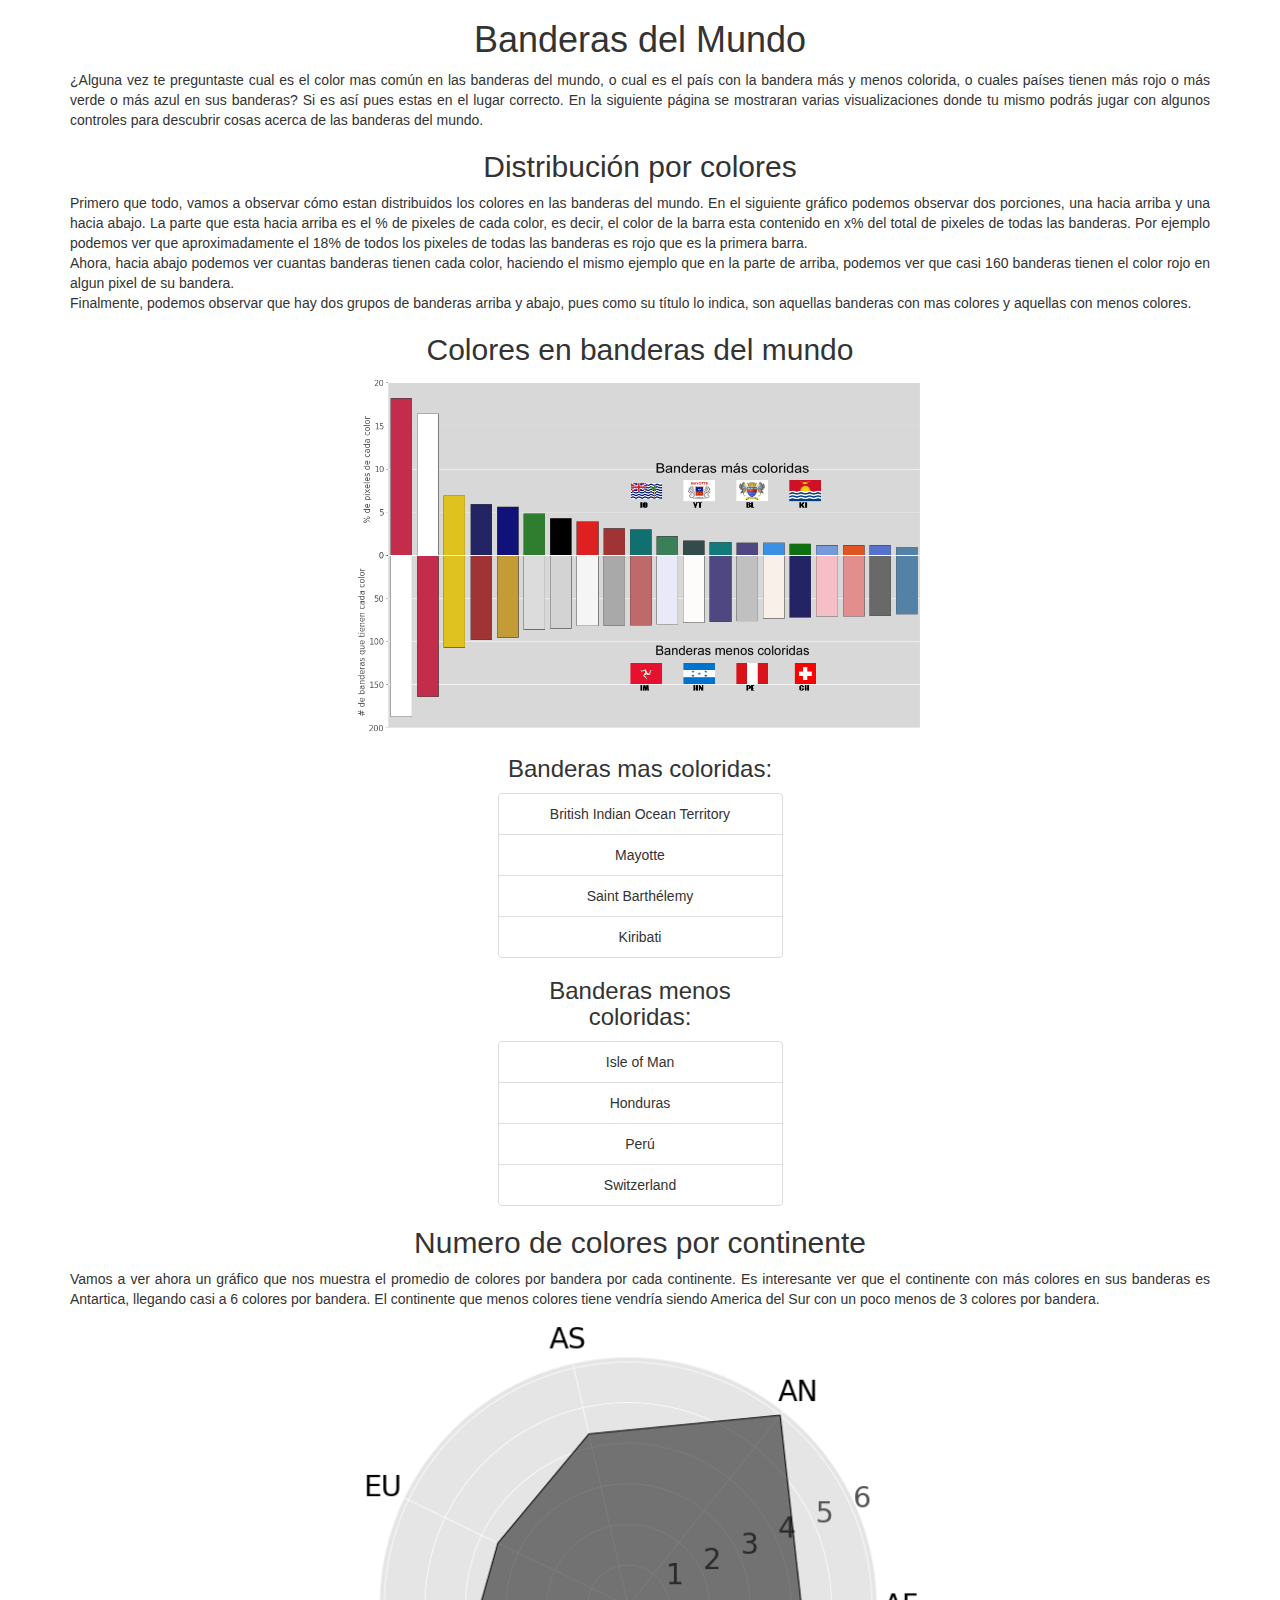
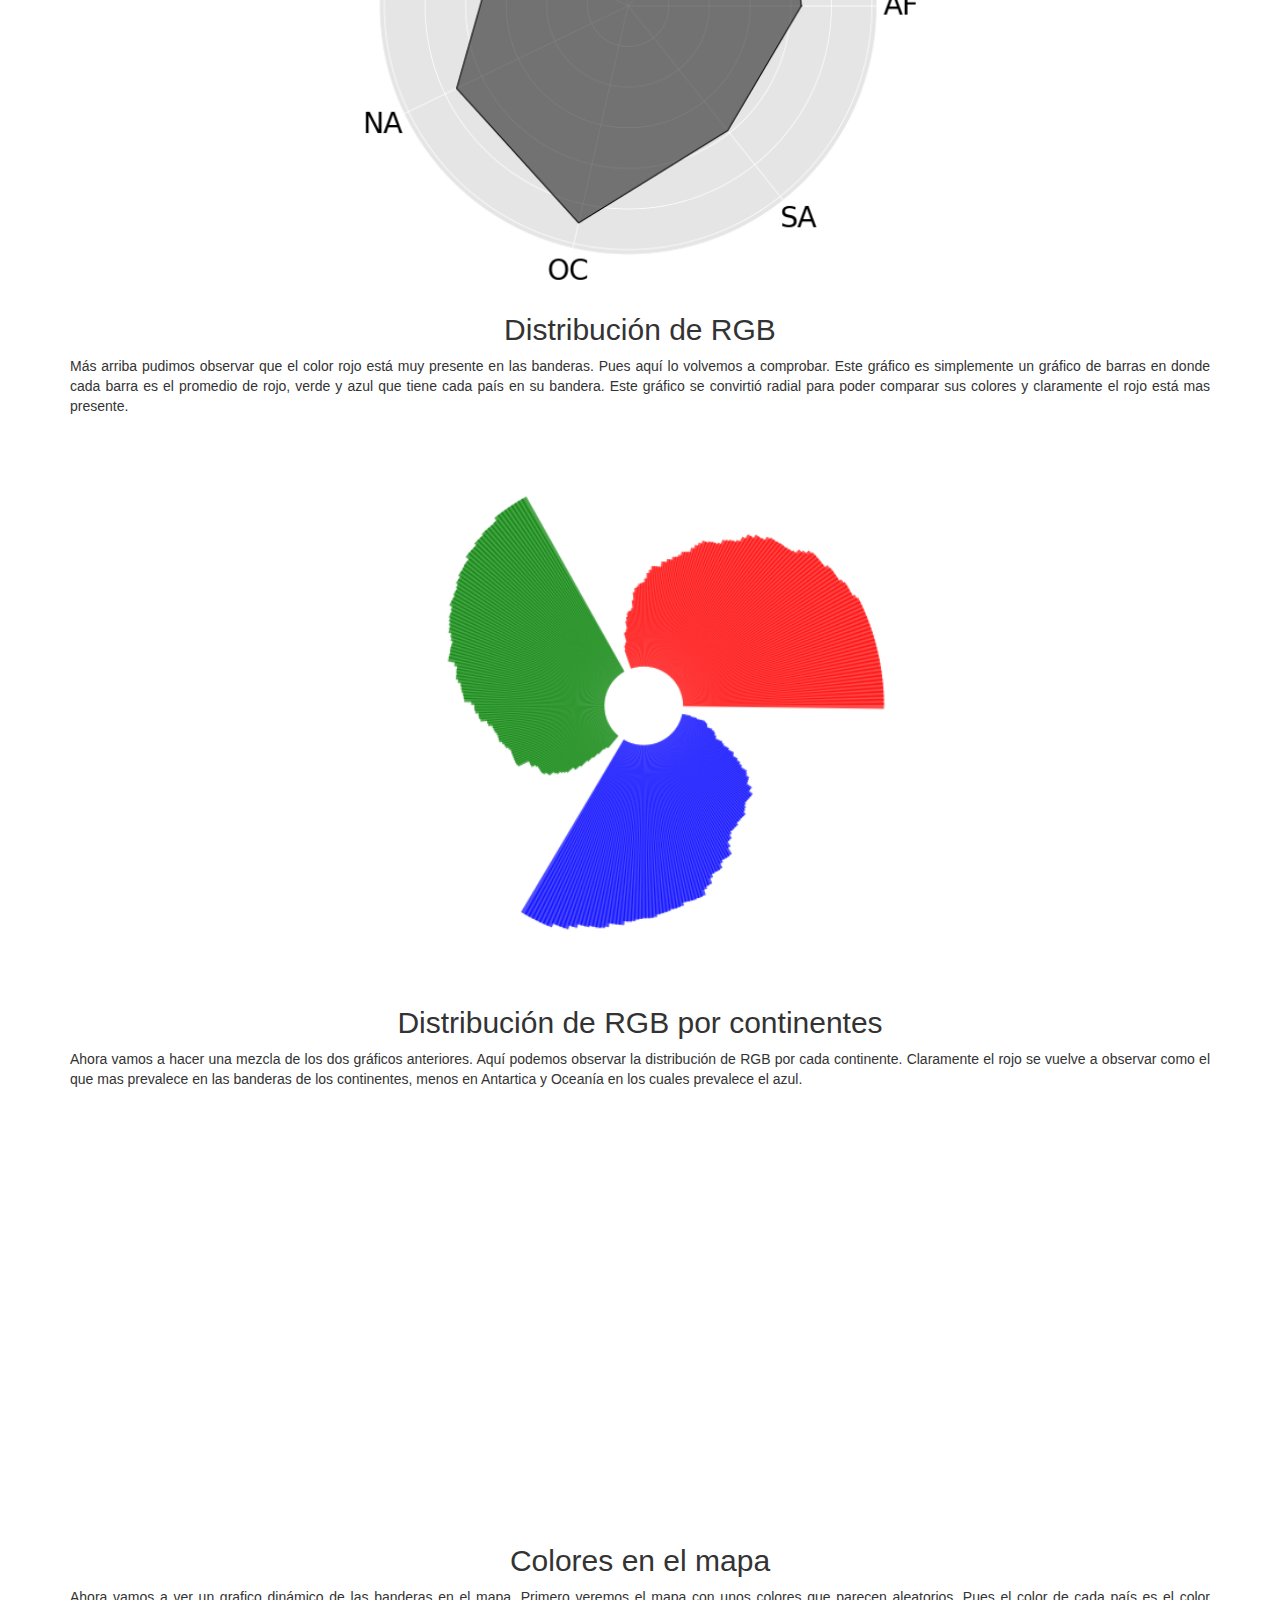
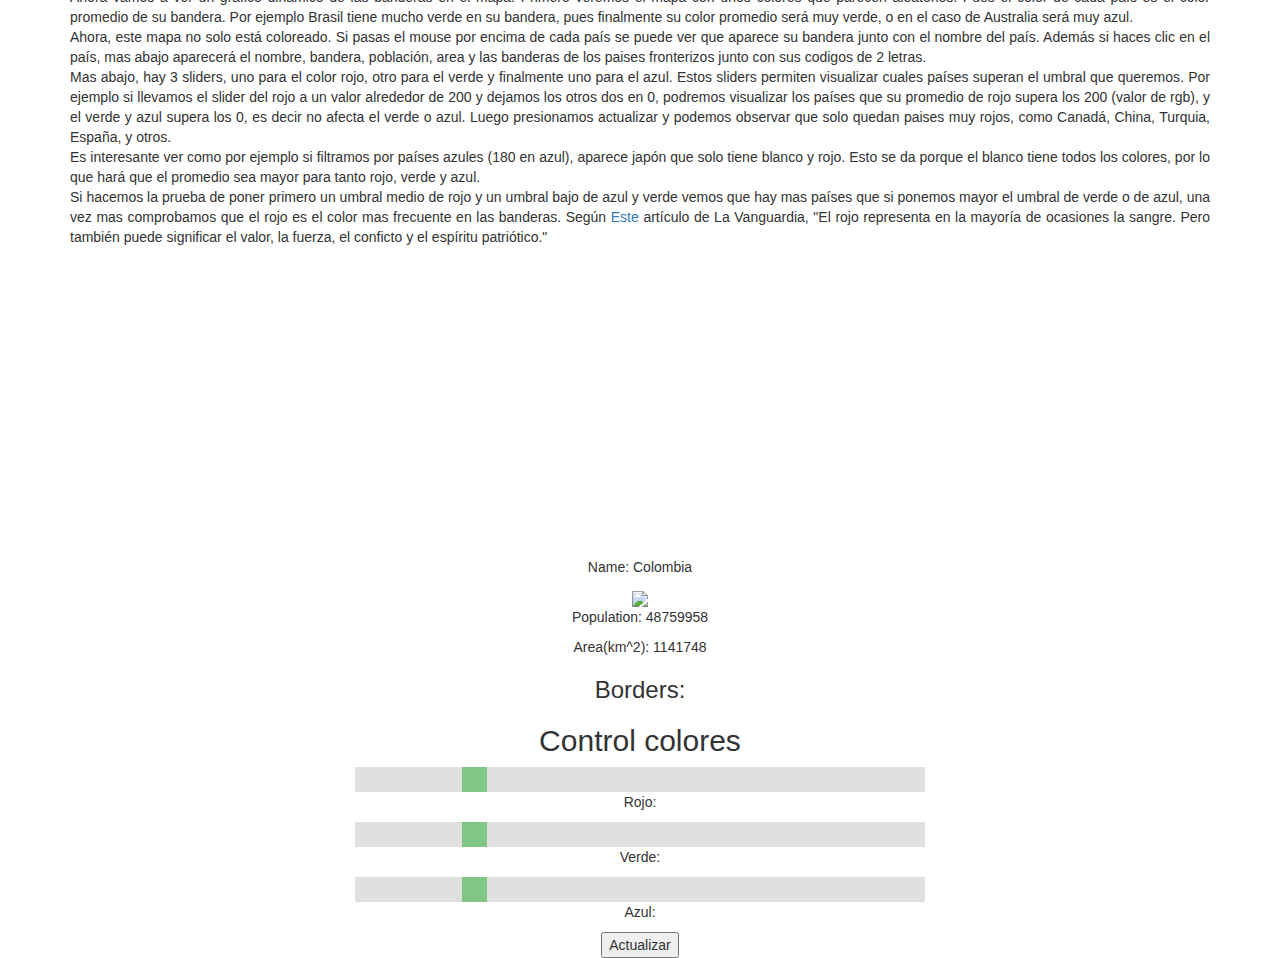
==== commit 63fdc9ff: "arreglos finales" ====
--- a/index.html
+++ b/index.html
@@ -116,7 +116,7 @@
             bandera, pues finalmente su color promedio será muy verde, o en el caso de Australia 
             será muy azul.<br>
             Ahora, este mapa no solo está coloreado. Si pasas el mouse por encima de cada país se
-            puede ver que aparece su bandera junto con el nombre del país. Además se haces clic en
+            puede ver que aparece su bandera junto con el nombre del país. Además si haces clic en
             el país, mas abajo aparecerá el nombre, bandera, población, area y las banderas de los
             paises fronterizos junto con sus codigos de 2 letras.<br>
             Mas abajo, hay 3 sliders, uno para el color rojo, otro para el verde y finalmente uno 
